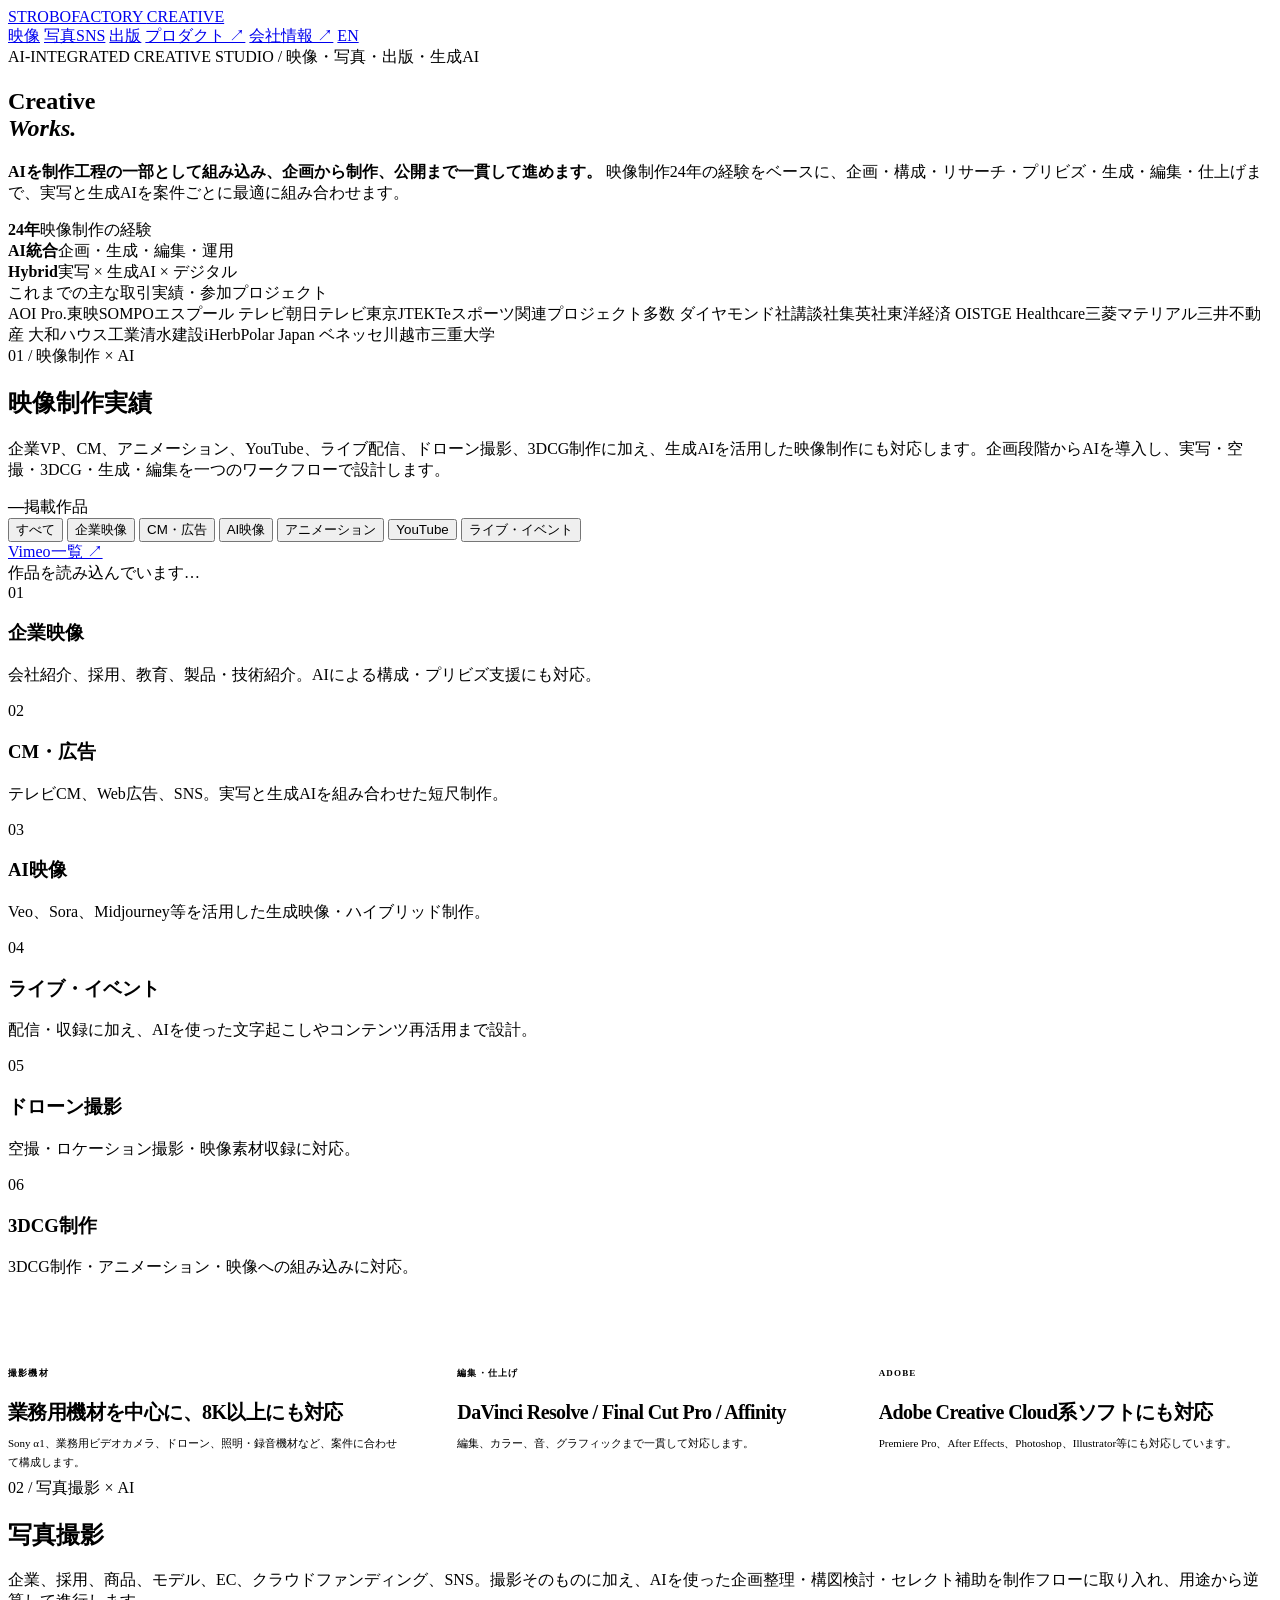
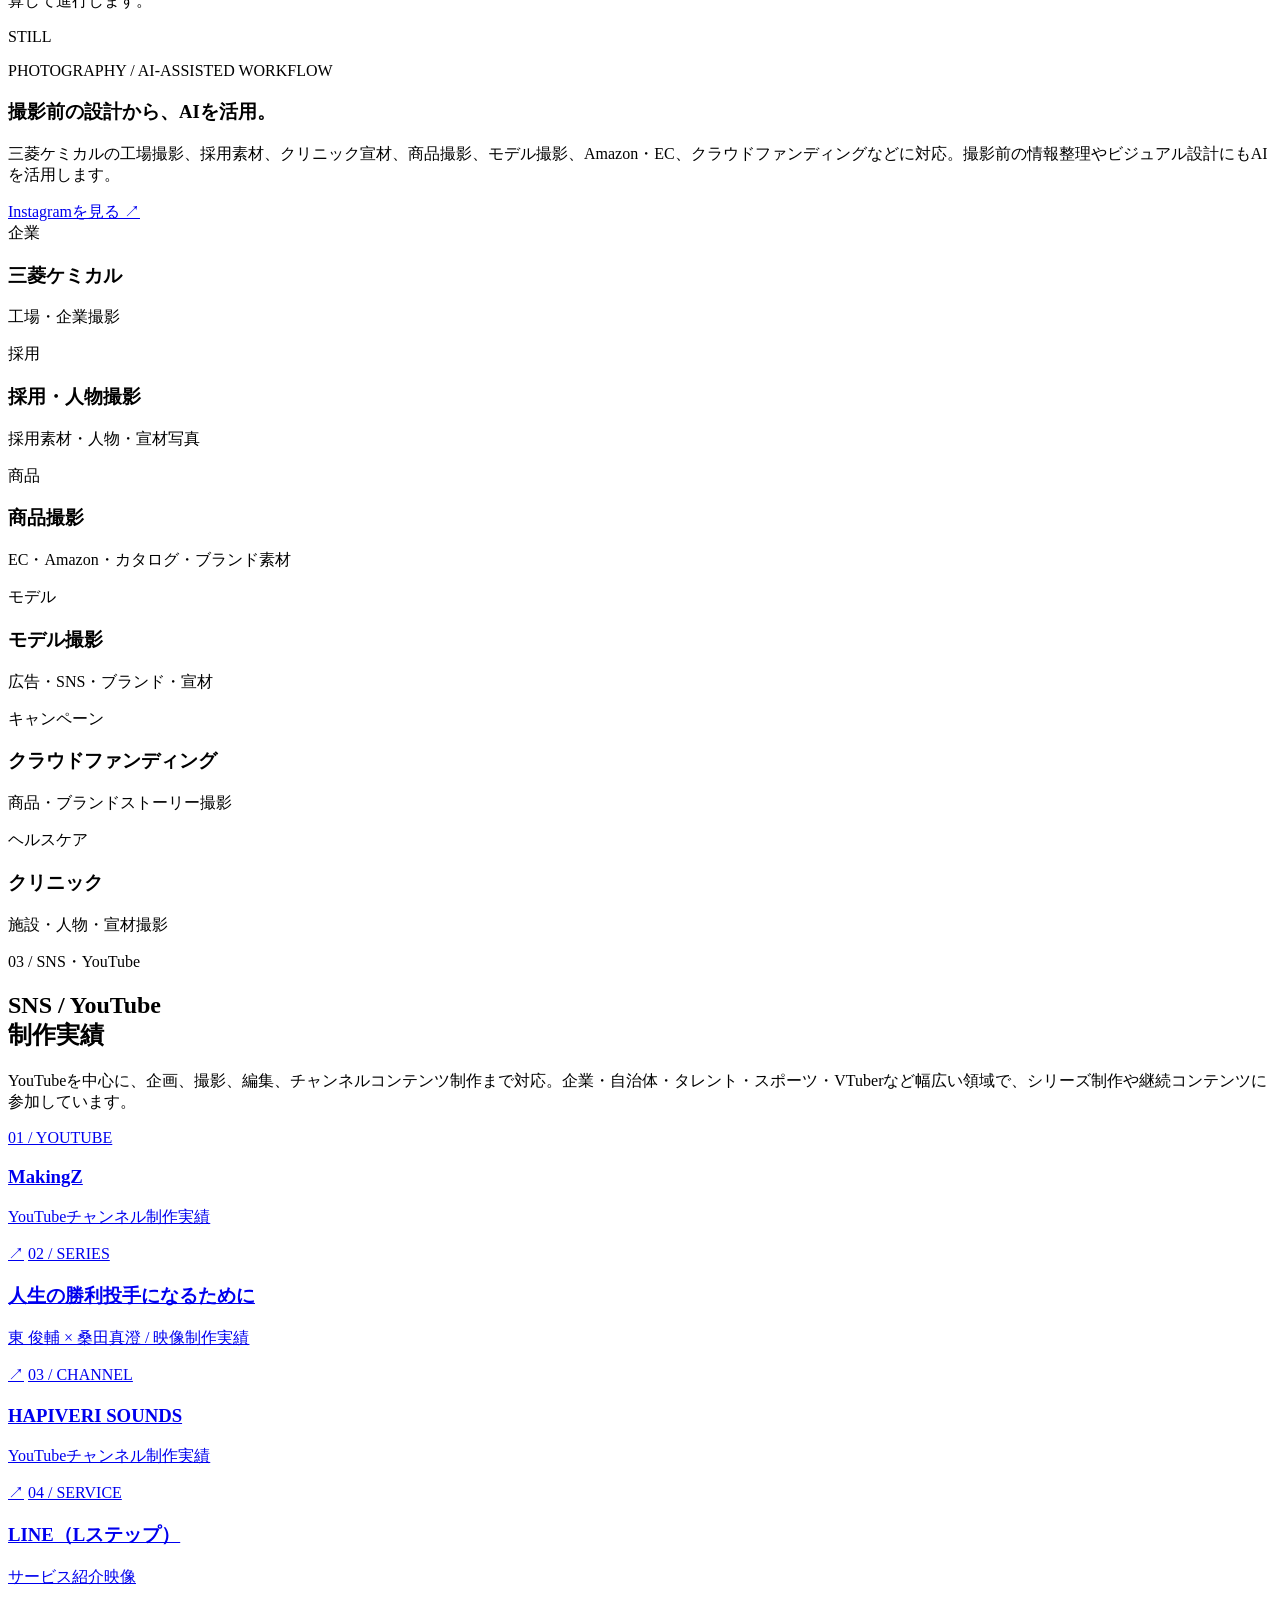
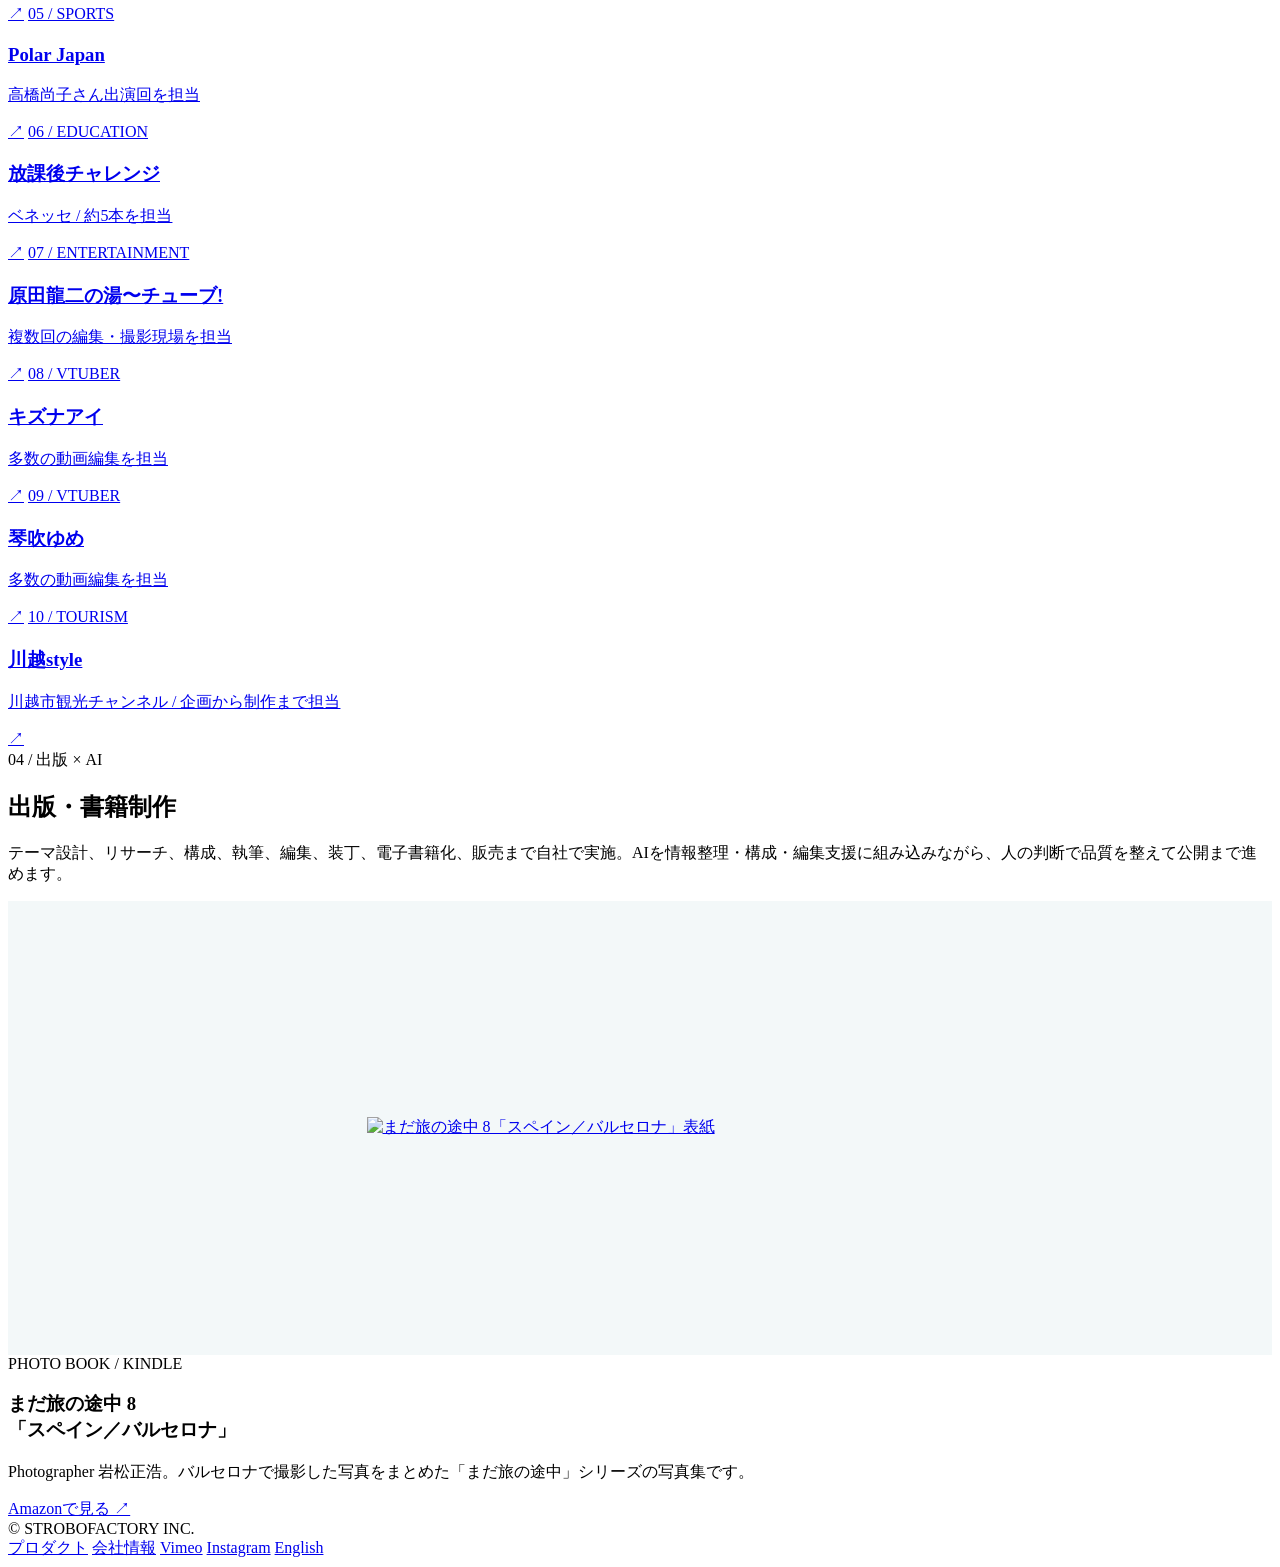
==== creative/index.html @ 676429fb "Add SNS and YouTube portfolio section" ====
<!doctype html>
<html lang="ja">
<head>
  <meta charset="utf-8">
  <meta name="viewport" content="width=device-width,initial-scale=1">
  <title>STROBOFACTORY CREATIVE｜AIを組み込んだ映像・写真・出版制作</title>
  <meta name="description" content="STROBOFACTORYの制作実績。映像制作24年の経験に生成AIを組み込み、企業映像、CM、写真、出版を企画から制作・公開まで一貫して対応します。">
  <meta property="og:title" content="STROBOFACTORY CREATIVE｜AI統合型クリエイティブ制作">
  <meta property="og:description" content="映像・写真・出版・生成AI。AIを制作工程そのものに組み込み、企画から制作、公開まで一貫して行うSTROBOFACTORYのクリエイティブ実績。">
  <meta property="og:type" content="website">
  <meta name="theme-color" content="#ffffff">
  <link rel="stylesheet" href="/styles.css">
  <link rel="stylesheet" href="/film-grid.css">
  <style>
    .discipline-index--six{grid-template-columns:repeat(3,1fr)}
    .discipline-index--six article:nth-child(3n){border-right:0}
    .discipline-index--six article:nth-child(3n+1){padding-left:0}
    .discipline-index--six article:nth-child(n+4){border-top:1px solid var(--line)}
    .production-specs{display:grid;grid-template-columns:repeat(3,1fr);border-top:1px solid var(--ink);margin-top:58px}
    .production-specs article{padding:26px 28px 6px 0;border-right:1px solid var(--line)}
    .production-specs article+article{padding-left:28px}
    .production-specs article:last-child{border-right:0}
    .production-specs span{font-size:9px;letter-spacing:.13em;text-transform:uppercase;color:var(--accent-dark);font-weight:700}
    .production-specs strong{display:block;font-size:20px;line-height:1.25;letter-spacing:-.03em;margin:20px 0 9px}
    .production-specs p{font-size:11px;line-height:1.7;color:var(--muted);margin:0}
    @media(max-width:1080px){.discipline-index--six{grid-template-columns:repeat(2,1fr)}.discipline-index--six article:nth-child(3n){border-right:1px solid var(--line)}.discipline-index--six article:nth-child(even){border-right:0}.discipline-index--six article:nth-child(odd){padding-left:0}.production-specs{grid-template-columns:1fr}.production-specs article,.production-specs article+article{padding:24px 0 26px;border-right:0;border-bottom:1px solid var(--line)}}
    @media(max-width:760px){.discipline-index--six{grid-template-columns:1fr}.discipline-index--six article{border-right:0!important;padding-left:0!important}}
  </style>
</head>
<body>
  <div class="accent-line" aria-hidden="true"></div>

  <header class="topbar">
    <a class="brand" href="#top" aria-label="STROBOFACTORY Creative home">STROBOFACTORY <span>CREATIVE</span></a>
    <nav aria-label="メインナビゲーション">
      <a href="#film">映像</a>
      <a href="#photography">写真</a><a href="#social">SNS</a>
      <a href="#publishing">出版</a>
      <a href="https://products.strobofactory.net/" target="_blank" rel="noreferrer">プロダクト ↗</a>
      <a href="https://strobofactory.net/" target="_blank" rel="noreferrer">会社情報 ↗</a>
      <a href="/en.html" lang="en" aria-label="Switch to English">EN</a>
    </nav>
  </header>

  <main id="top">
    <section class="hero">
      <div class="hero-kicker">AI-INTEGRATED CREATIVE STUDIO / 映像・写真・出版・生成AI</div>
      <h1>Creative<br><em>Works.</em></h1>
      <div class="hero-lower">
        <p><strong>AIを制作工程の一部として組み込み、企画から制作、公開まで一貫して進めます。</strong> 映像制作24年の経験をベースに、企画・構成・リサーチ・プリビズ・生成・編集・仕上げまで、実写と生成AIを案件ごとに最適に組み合わせます。</p>
        <div class="hero-meta" aria-label="制作体制">
          <div><strong>24年</strong><span>映像制作の経験</span></div>
          <div><strong>AI統合</strong><span>企画・生成・編集・運用</span></div>
          <div><strong>Hybrid</strong><span>実写 × 生成AI × デジタル</span></div>
        </div>
      </div>
    </section>

    <section class="client-strip" aria-label="これまでの主な取引実績・参加プロジェクト">
      <div class="client-label">これまでの主な取引実績・参加プロジェクト</div>
      <div class="client-grid">
        <span>AOI Pro.</span><span>東映</span><span>SOMPO</span><span>エスプール</span>
        <span>テレビ朝日</span><span>テレビ東京</span><span>JTEKT</span><span>eスポーツ関連プロジェクト多数</span>
        <span>ダイヤモンド社</span><span>講談社</span><span>集英社</span><span>東洋経済</span>
        <span>OIST</span><span>GE Healthcare</span><span>三菱マテリアル</span><span>三井不動産</span>
        <span>大和ハウス工業</span><span>清水建設</span><span>iHerb</span><span>Polar Japan</span>
        <span>ベネッセ</span><span>川越市</span><span>三重大学</span>
      </div>
    </section>

    <section class="film section" id="film">
      <div class="section-head">
        <div>
          <div class="kicker">01 / 映像制作 × AI</div>
          <h2>映像制作実績</h2>
        </div>
        <div class="section-side">
          <p class="section-intro">企業VP、CM、アニメーション、YouTube、ライブ配信、ドローン撮影、3DCG制作に加え、生成AIを活用した映像制作にも対応します。企画段階からAIを導入し、実写・空撮・3DCG・生成・編集を一つのワークフローで設計します。</p>
          <div class="section-stat"><strong id="filmCount">—</strong><span>掲載作品</span></div>
        </div>
      </div>

      <div class="film-toolbar">
        <div class="filters" id="filmFilters" aria-label="映像カテゴリ">
          <button class="active" type="button" data-filter="All">すべて</button>
          <button type="button" data-filter="Corporate">企業映像</button>
          <button type="button" data-filter="Commercial">CM・広告</button>
          <button type="button" data-filter="AI Video">AI映像</button>
          <button type="button" data-filter="Animation">アニメーション</button>
          <button type="button" data-filter="YouTube">YouTube</button>
          <button type="button" data-filter="Live / Event">ライブ・イベント</button>
        </div>
        <a class="text-link" href="https://vimeo.com/user13400521" target="_blank" rel="noreferrer">Vimeo一覧 ↗</a>
      </div>

      <div class="film-status" id="filmStatus" role="status">作品を読み込んでいます…</div>
      <div class="film-grid" id="filmGrid" aria-live="polite"></div>

      <div class="discipline-index discipline-index--six">
        <article><span>01</span><h3>企業映像</h3><p>会社紹介、採用、教育、製品・技術紹介。AIによる構成・プリビズ支援にも対応。</p></article>
        <article><span>02</span><h3>CM・広告</h3><p>テレビCM、Web広告、SNS。実写と生成AIを組み合わせた短尺制作。</p></article>
        <article><span>03</span><h3>AI映像</h3><p>Veo、Sora、Midjourney等を活用した生成映像・ハイブリッド制作。</p></article>
        <article><span>04</span><h3>ライブ・イベント</h3><p>配信・収録に加え、AIを使った文字起こしやコンテンツ再活用まで設計。</p></article>
        <article><span>05</span><h3>ドローン撮影</h3><p>空撮・ロケーション撮影・映像素材収録に対応。</p></article>
        <article><span>06</span><h3>3DCG制作</h3><p>3DCG制作・アニメーション・映像への組み込みに対応。</p></article>
      </div>

      <div class="production-specs" aria-label="制作環境">
        <article><span>撮影機材</span><strong>業務用機材を中心に、8K以上にも対応</strong><p>Sony α1、業務用ビデオカメラ、ドローン、照明・録音機材など、案件に合わせて構成します。</p></article>
        <article><span>編集・仕上げ</span><strong>DaVinci Resolve / Final Cut Pro / Affinity</strong><p>編集、カラー、音、グラフィックまで一貫して対応します。</p></article>
        <article><span>Adobe</span><strong>Adobe Creative Cloud系ソフトにも対応</strong><p>Premiere Pro、After Effects、Photoshop、Illustrator等にも対応しています。</p></article>
      </div>
    </section>

    <section class="photography section" id="photography">
      <div class="section-head">
        <div>
          <div class="kicker">02 / 写真撮影 × AI</div>
          <h2>写真撮影</h2>
        </div>
        <p class="section-intro">企業、採用、商品、モデル、EC、クラウドファンディング、SNS。撮影そのものに加え、AIを使った企画整理・構図検討・セレクト補助を制作フローに取り入れ、用途から逆算して進行します。</p>
      </div>

      <div class="photo-feature">
        <div class="photo-word">STILL</div>
        <div class="photo-copy">
          <p class="overline">PHOTOGRAPHY / AI-ASSISTED WORKFLOW</p>
          <h3>撮影前の設計から、AIを活用。</h3>
          <p>三菱ケミカルの工場撮影、採用素材、クリニック宣材、商品撮影、モデル撮影、Amazon・EC、クラウドファンディングなどに対応。撮影前の情報整理やビジュアル設計にもAIを活用します。</p>
          <a class="text-link" href="https://www.instagram.com/strobofactory/" target="_blank" rel="noreferrer">Instagramを見る ↗</a>
        </div>
      </div>

      <div class="editorial-list">
        <article><span>企業</span><h3>三菱ケミカル</h3><p>工場・企業撮影</p></article>
        <article><span>採用</span><h3>採用・人物撮影</h3><p>採用素材・人物・宣材写真</p></article>
        <article><span>商品</span><h3>商品撮影</h3><p>EC・Amazon・カタログ・ブランド素材</p></article>
        <article><span>モデル</span><h3>モデル撮影</h3><p>広告・SNS・ブランド・宣材</p></article>
        <article><span>キャンペーン</span><h3>クラウドファンディング</h3><p>商品・ブランドストーリー撮影</p></article>
        <article><span>ヘルスケア</span><h3>クリニック</h3><p>施設・人物・宣材撮影</p></article>
      </div>
    </section>

    
    <section class="social section" id="social" style="scroll-margin-top:118px;">
      <div class="section-head">
        <div><div class="kicker">03 / SNS・YouTube</div><h2>SNS / YouTube<br>制作実績</h2></div>
        <p class="section-intro">YouTubeを中心に、企画、撮影、編集、チャンネルコンテンツ制作まで対応。企業・自治体・タレント・スポーツ・VTuberなど幅広い領域で、シリーズ制作や継続コンテンツに参加しています。</p>
      </div>
      <div class="social-grid">
        <a class="social-card" href="https://www.youtube.com/playlist?list=PLG5UDSnEeEWMiMHHgMeMnUEBBdp2dXMPO" target="_blank" rel="noreferrer"><span class="social-index">01 / YOUTUBE</span><div><h3>MakingZ</h3><p>YouTubeチャンネル制作実績</p></div><span class="social-arrow">↗</span></a>
        <a class="social-card" href="https://youtu.be/lEqJFACK1tw" target="_blank" rel="noreferrer"><span class="social-index">02 / SERIES</span><div><h3>人生の勝利投手になるために</h3><p>東 俊輔 × 桑田真澄 / 映像制作実績</p></div><span class="social-arrow">↗</span></a>
        <a class="social-card" href="https://www.youtube.com/@HAPIVERISOUNDS" target="_blank" rel="noreferrer"><span class="social-index">03 / CHANNEL</span><div><h3>HAPIVERI SOUNDS</h3><p>YouTubeチャンネル制作実績</p></div><span class="social-arrow">↗</span></a>
        <a class="social-card" href="https://youtu.be/24RpF8xk748" target="_blank" rel="noreferrer"><span class="social-index">04 / SERVICE</span><div><h3>LINE（Lステップ）</h3><p>サービス紹介映像</p></div><span class="social-arrow">↗</span></a>
        <a class="social-card" href="https://www.youtube.com/channel/UCfBdf6ZwqlcD5x47xGn9UYg" target="_blank" rel="noreferrer"><span class="social-index">05 / SPORTS</span><div><h3>Polar Japan</h3><p>高橋尚子さん出演回を担当</p></div><span class="social-arrow">↗</span></a>
        <a class="social-card" href="https://www.youtube.com/channel/UC6A_9m4giRTQsJNZPCufjTg/featured" target="_blank" rel="noreferrer"><span class="social-index">06 / EDUCATION</span><div><h3>放課後チャレンジ</h3><p>ベネッセ / 約5本を担当</p></div><span class="social-arrow">↗</span></a>
        <a class="social-card" href="https://www.youtube.com/channel/UCIg4JZi3ZSVcqjVMFcOHiOw" target="_blank" rel="noreferrer"><span class="social-index">07 / ENTERTAINMENT</span><div><h3>原田龍二の湯〜チューブ!</h3><p>複数回の編集・撮影現場を担当</p></div><span class="social-arrow">↗</span></a>
        <a class="social-card" href="https://www.youtube.com/channel/UC4YaOt1yT-ZeyB0OmxHgolA" target="_blank" rel="noreferrer"><span class="social-index">08 / VTUBER</span><div><h3>キズナアイ</h3><p>多数の動画編集を担当</p></div><span class="social-arrow">↗</span></a>
        <a class="social-card" href="https://www.youtube.com/channel/UCezfmwKc2B8dtVIAgRHXrKQ" target="_blank" rel="noreferrer"><span class="social-index">09 / VTUBER</span><div><h3>琴吹ゆめ</h3><p>多数の動画編集を担当</p></div><span class="social-arrow">↗</span></a>
        <a class="social-card" href="https://www.youtube.com/playlist?list=PLG5UDSnEeEWNNFRDhn320rm7IgqWH9N0H" target="_blank" rel="noreferrer"><span class="social-index">10 / TOURISM</span><div><h3>川越style</h3><p>川越市観光チャンネル / 企画から制作まで担当</p></div><span class="social-arrow">↗</span></a>
      </div>
    </section>
<section class="publishing section" id="publishing" style="scroll-margin-top:118px;">
      <div class="section-head">
        <div>
          <div class="kicker">04 / 出版 × AI</div>
          <h2>出版・書籍制作</h2>
        </div>
        <p class="section-intro">テーマ設計、リサーチ、構成、執筆、編集、装丁、電子書籍化、販売まで自社で実施。AIを情報整理・構成・編集支援に組み込みながら、人の判断で品質を整えて公開まで進めます。</p>
      </div>

      <div class="publishing-panel">
        <a href="https://www.amazon.co.jp/stores/%E5%B2%A9%E6%9D%BE-%E6%AD%A3%E6%B5%A9/author/B07WFF6CRP" target="_blank" rel="noreferrer" aria-label="まだ旅の途中 8 スペイン バルセロナをAmazonで見る" style="display:flex;align-items:center;justify-content:center;background:#f3f8f9;overflow:hidden;min-height:390px;padding:32px;">
          <img src="/assets/books/mada-tabi-08-barcelona-full.png" alt="まだ旅の途中 8「スペイン／バルセロナ」表紙" loading="lazy" style="display:block;max-width:547px;width:100%;height:auto;object-fit:contain;image-rendering:auto;">
        </a>
        <div class="publishing-copy">
          <span>PHOTO BOOK / KINDLE</span>
          <h3>まだ旅の途中 8<br>「スペイン／バルセロナ」</h3>
          <p>Photographer 岩松正浩。バルセロナで撮影した写真をまとめた「まだ旅の途中」シリーズの写真集です。</p>
          <a class="text-link" href="https://www.amazon.co.jp/stores/%E5%B2%A9%E6%9D%BE-%E6%AD%A3%E6%B5%A9/author/B07WFF6CRP" target="_blank" rel="noreferrer">Amazonで見る ↗</a>
        </div>
      </div>
    </section>
  </main>

  <footer>
    <div>© STROBOFACTORY INC.</div>
    <div class="footer-links">
      <a href="https://products.strobofactory.net/" target="_blank" rel="noreferrer">プロダクト</a>
      <a href="https://strobofactory.net/" target="_blank" rel="noreferrer">会社情報</a>
      <a href="https://vimeo.com/user13400521" target="_blank" rel="noreferrer">Vimeo</a>
      <a href="https://www.instagram.com/strobofactory/" target="_blank" rel="noreferrer">Instagram</a>
      <a href="/en.html" lang="en">English</a>
    </div>
  </footer>

  <script src="/script.js" defer></script>
</body>
</html>
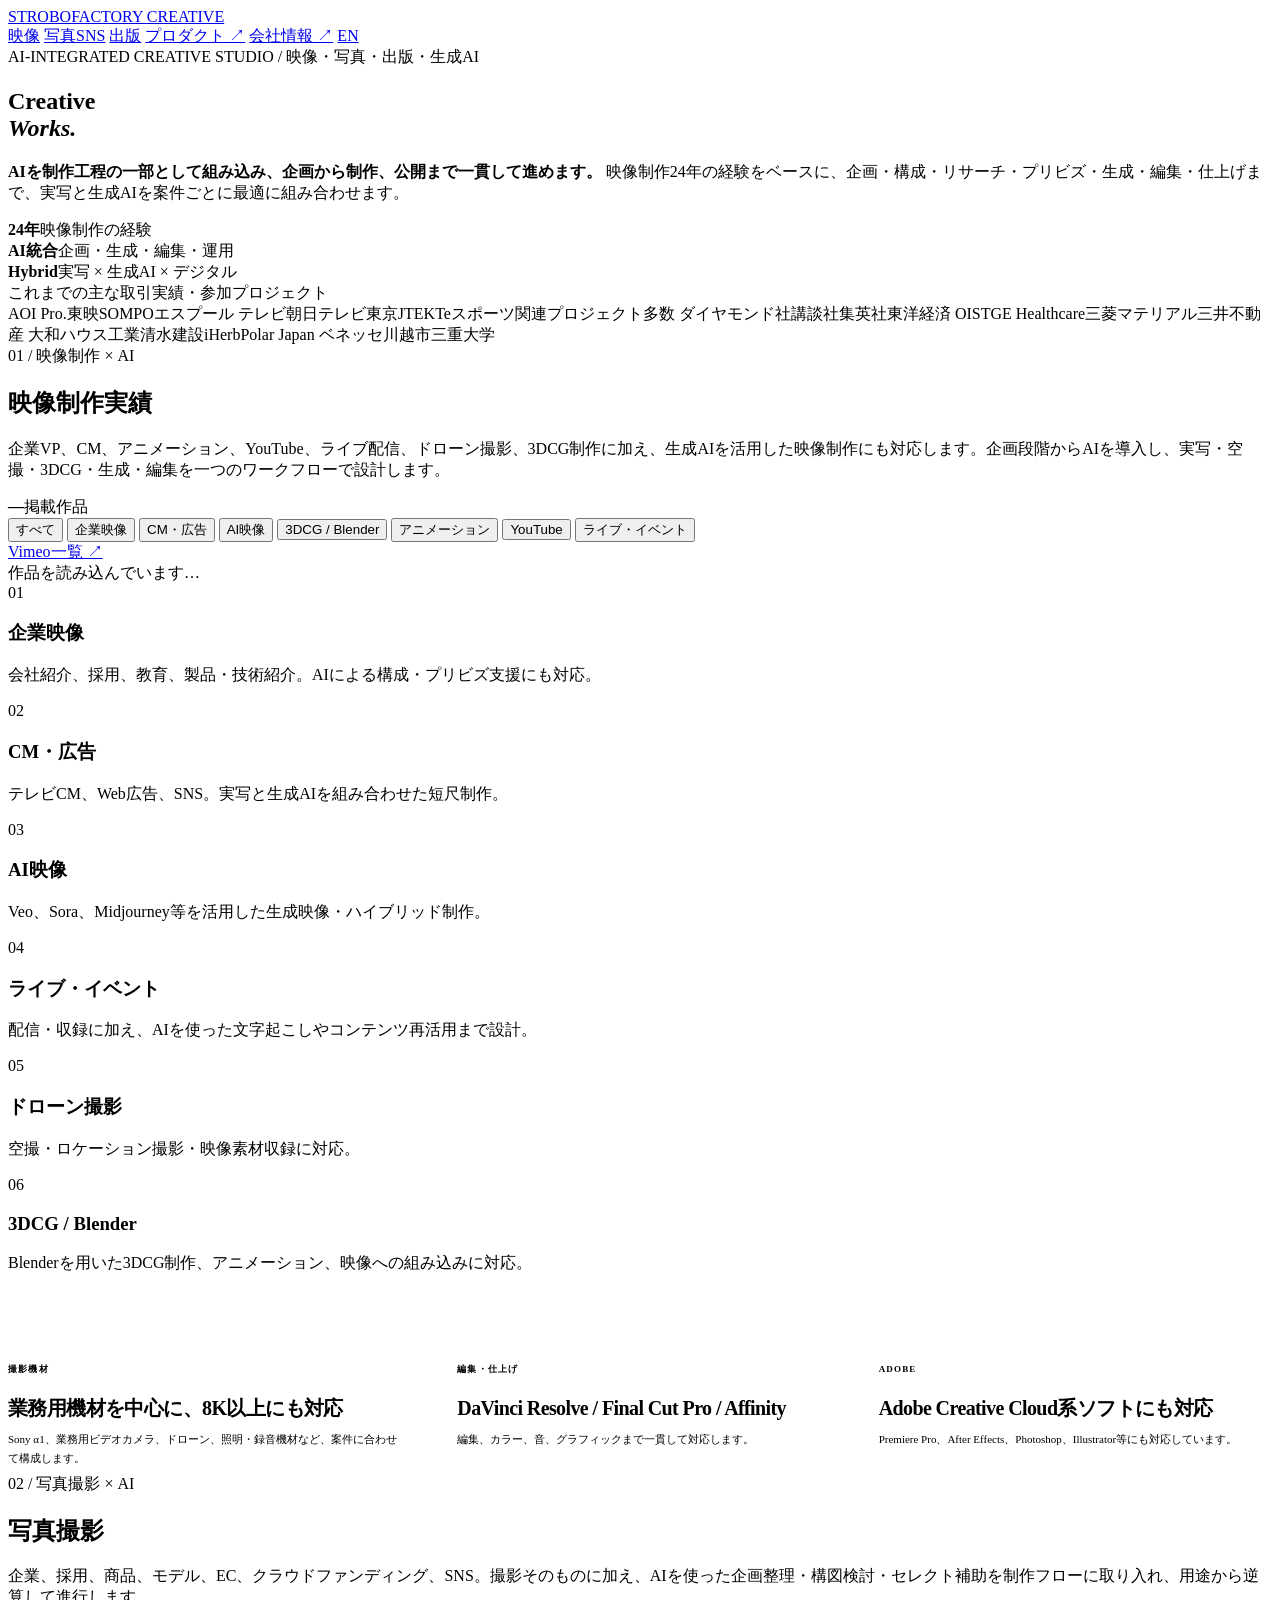
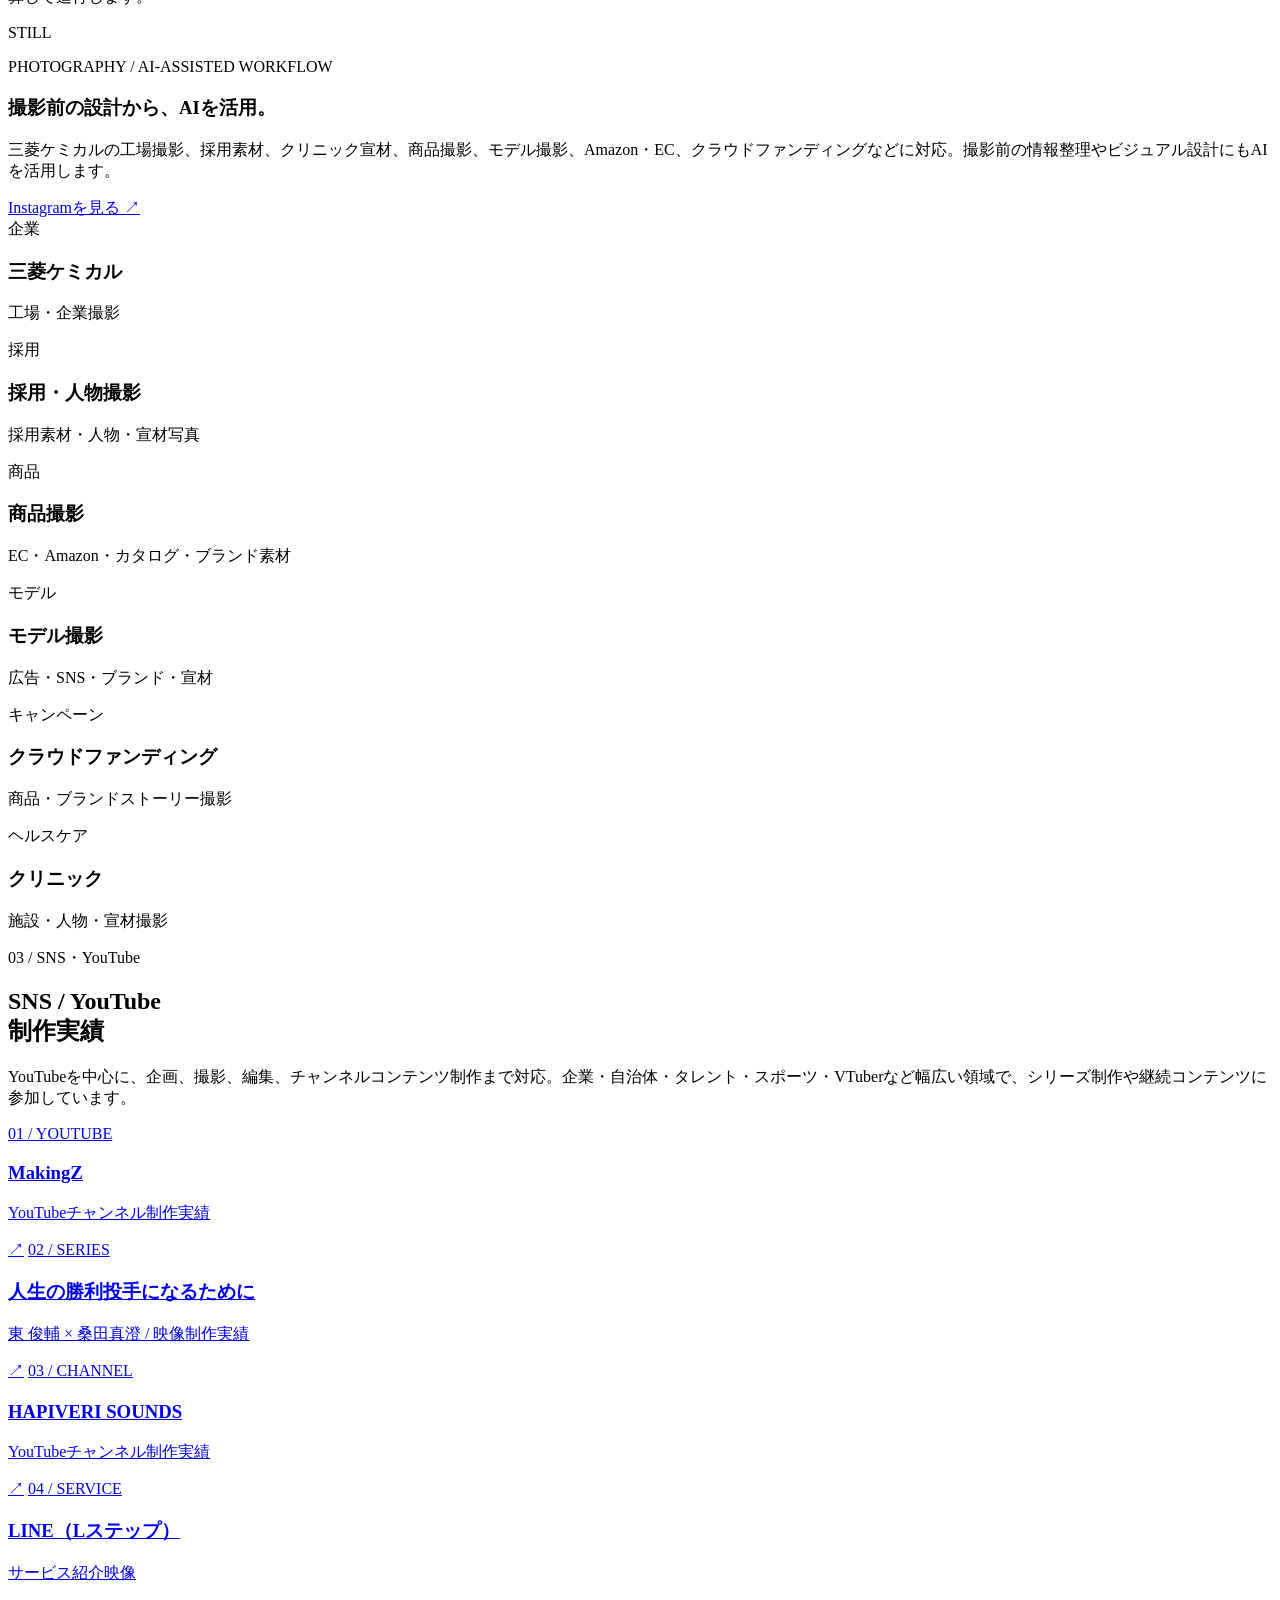
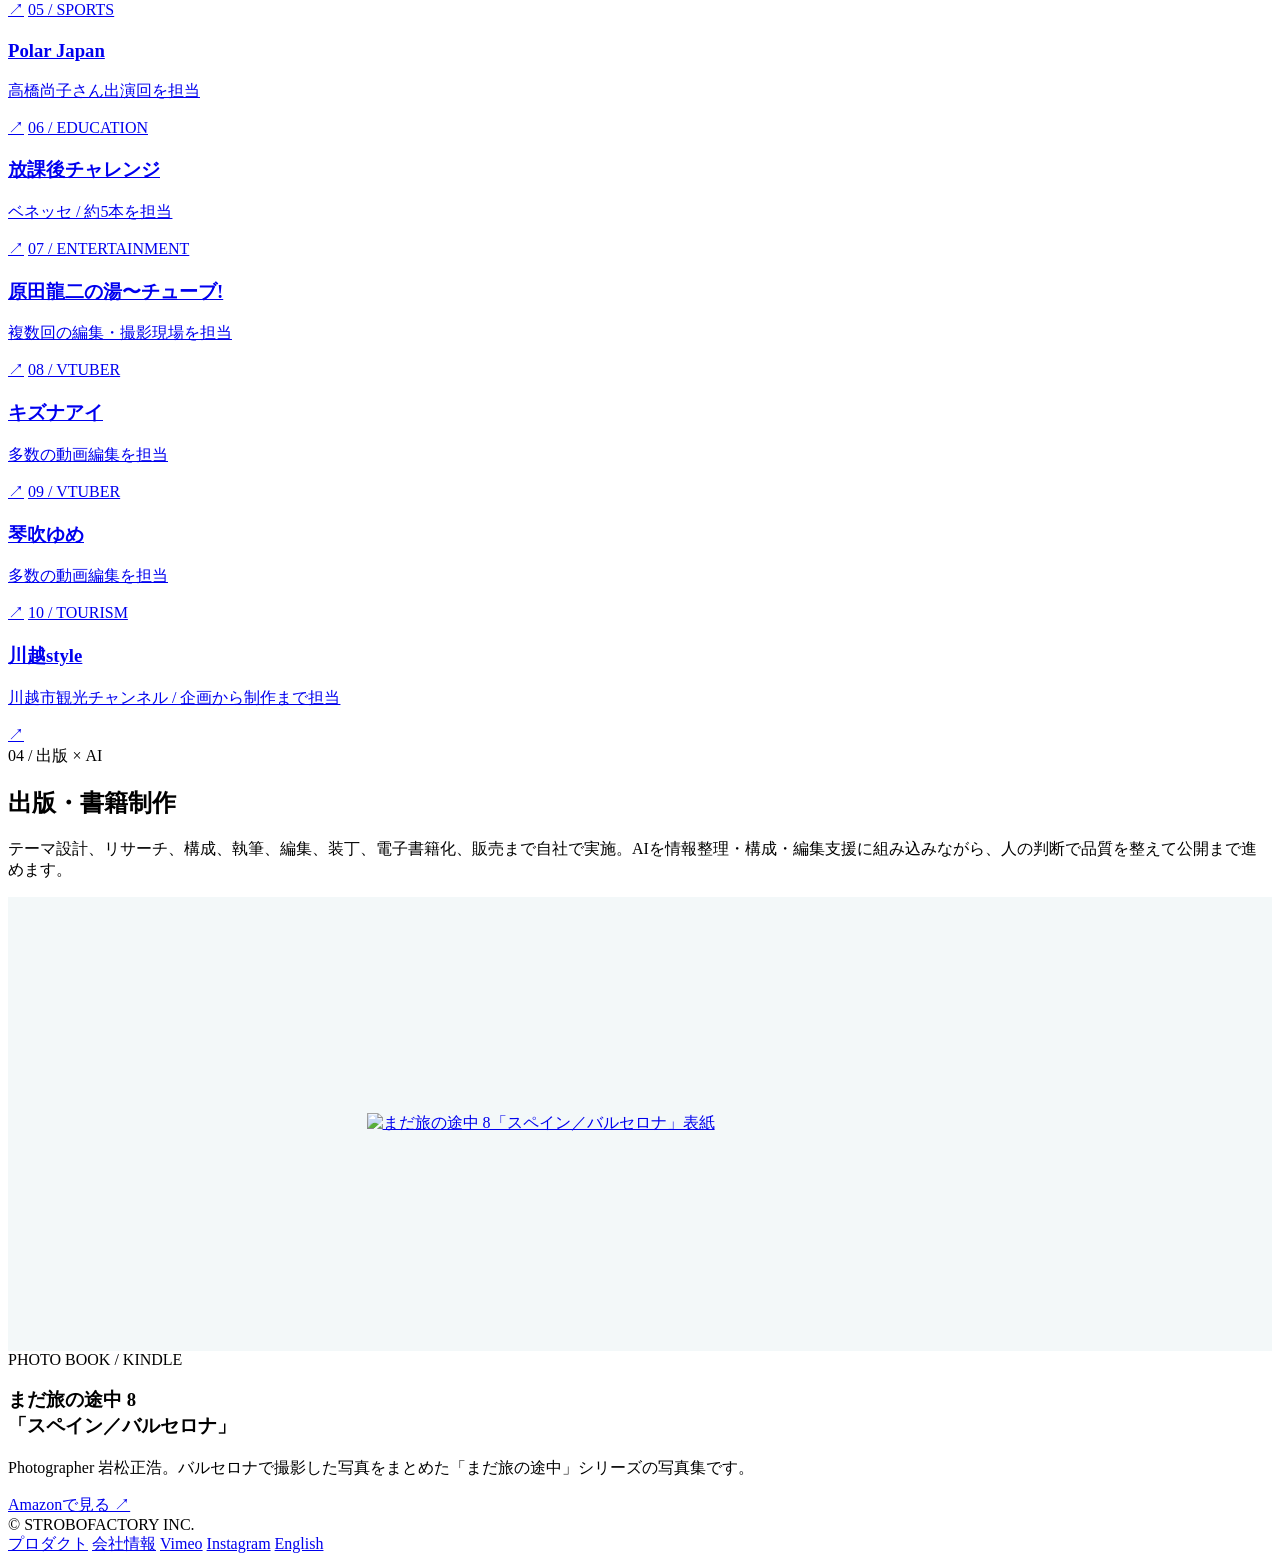
==== commit 63c74d5c: "Add Blender 3DCG portfolio filter" ====
--- a/creative/index.html
+++ b/creative/index.html
@@ -86,6 +86,7 @@
           <button type="button" data-filter="Corporate">企業映像</button>
           <button type="button" data-filter="Commercial">CM・広告</button>
           <button type="button" data-filter="AI Video">AI映像</button>
+          <button type="button" data-filter="3DCG">3DCG / Blender</button>
           <button type="button" data-filter="Animation">アニメーション</button>
           <button type="button" data-filter="YouTube">YouTube</button>
           <button type="button" data-filter="Live / Event">ライブ・イベント</button>
@@ -102,7 +103,7 @@
         <article><span>03</span><h3>AI映像</h3><p>Veo、Sora、Midjourney等を活用した生成映像・ハイブリッド制作。</p></article>
         <article><span>04</span><h3>ライブ・イベント</h3><p>配信・収録に加え、AIを使った文字起こしやコンテンツ再活用まで設計。</p></article>
         <article><span>05</span><h3>ドローン撮影</h3><p>空撮・ロケーション撮影・映像素材収録に対応。</p></article>
-        <article><span>06</span><h3>3DCG制作</h3><p>3DCG制作・アニメーション・映像への組み込みに対応。</p></article>
+        <article><span>06</span><h3>3DCG / Blender</h3><p>Blenderを用いた3DCG制作、アニメーション、映像への組み込みに対応。</p></article>
       </div>
 
       <div class="production-specs" aria-label="制作環境">
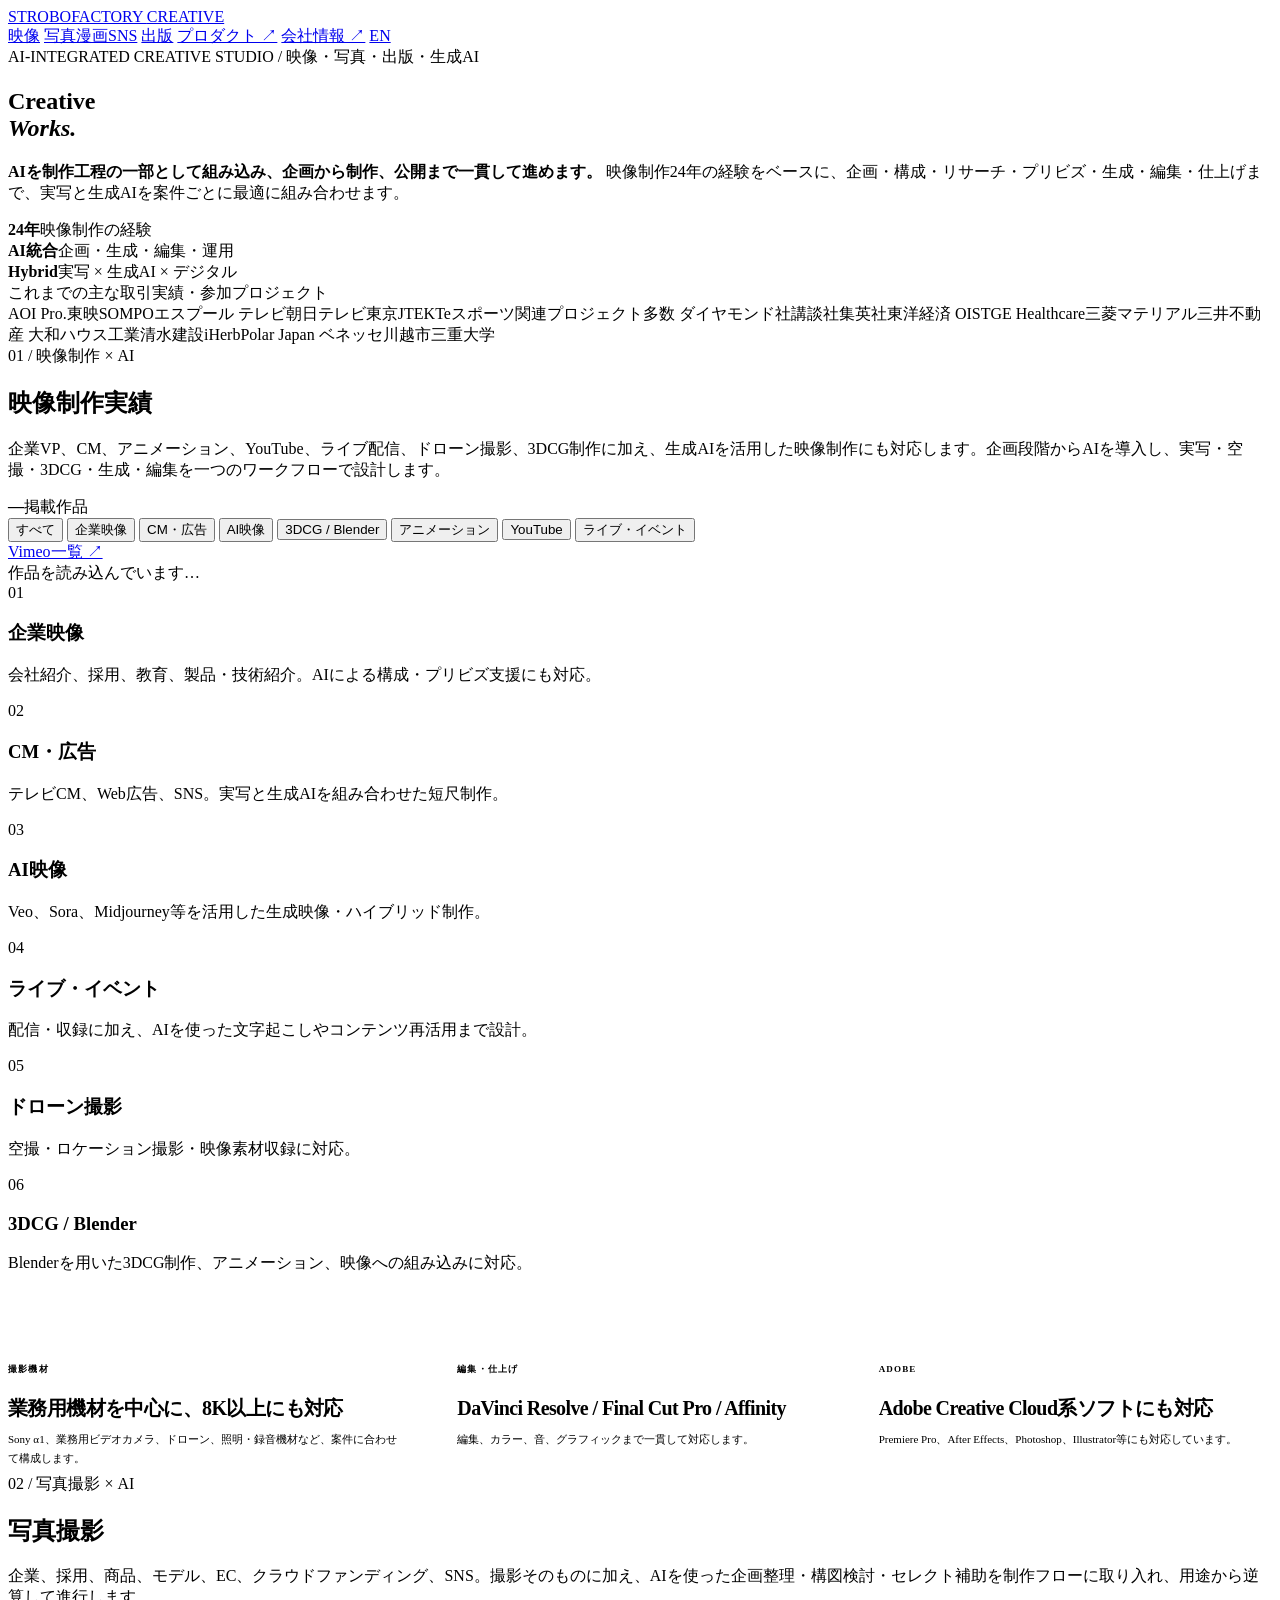
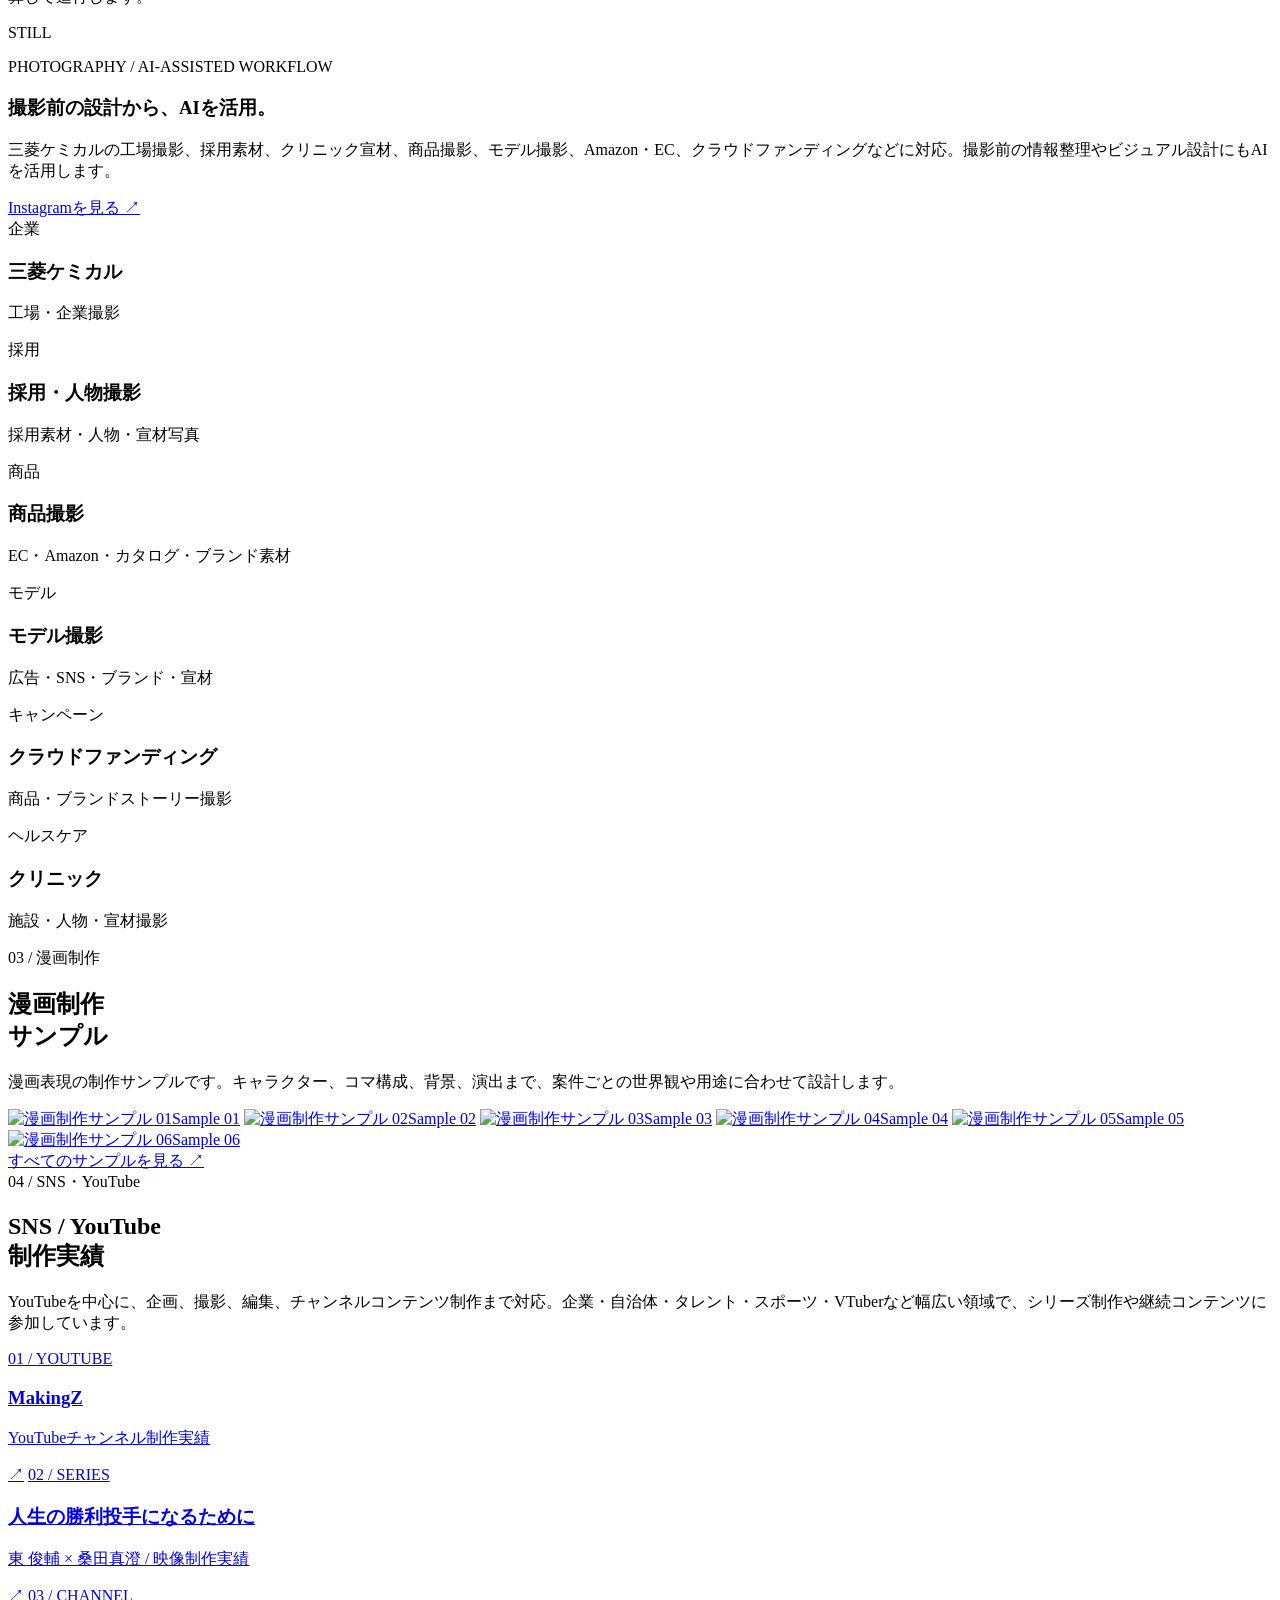
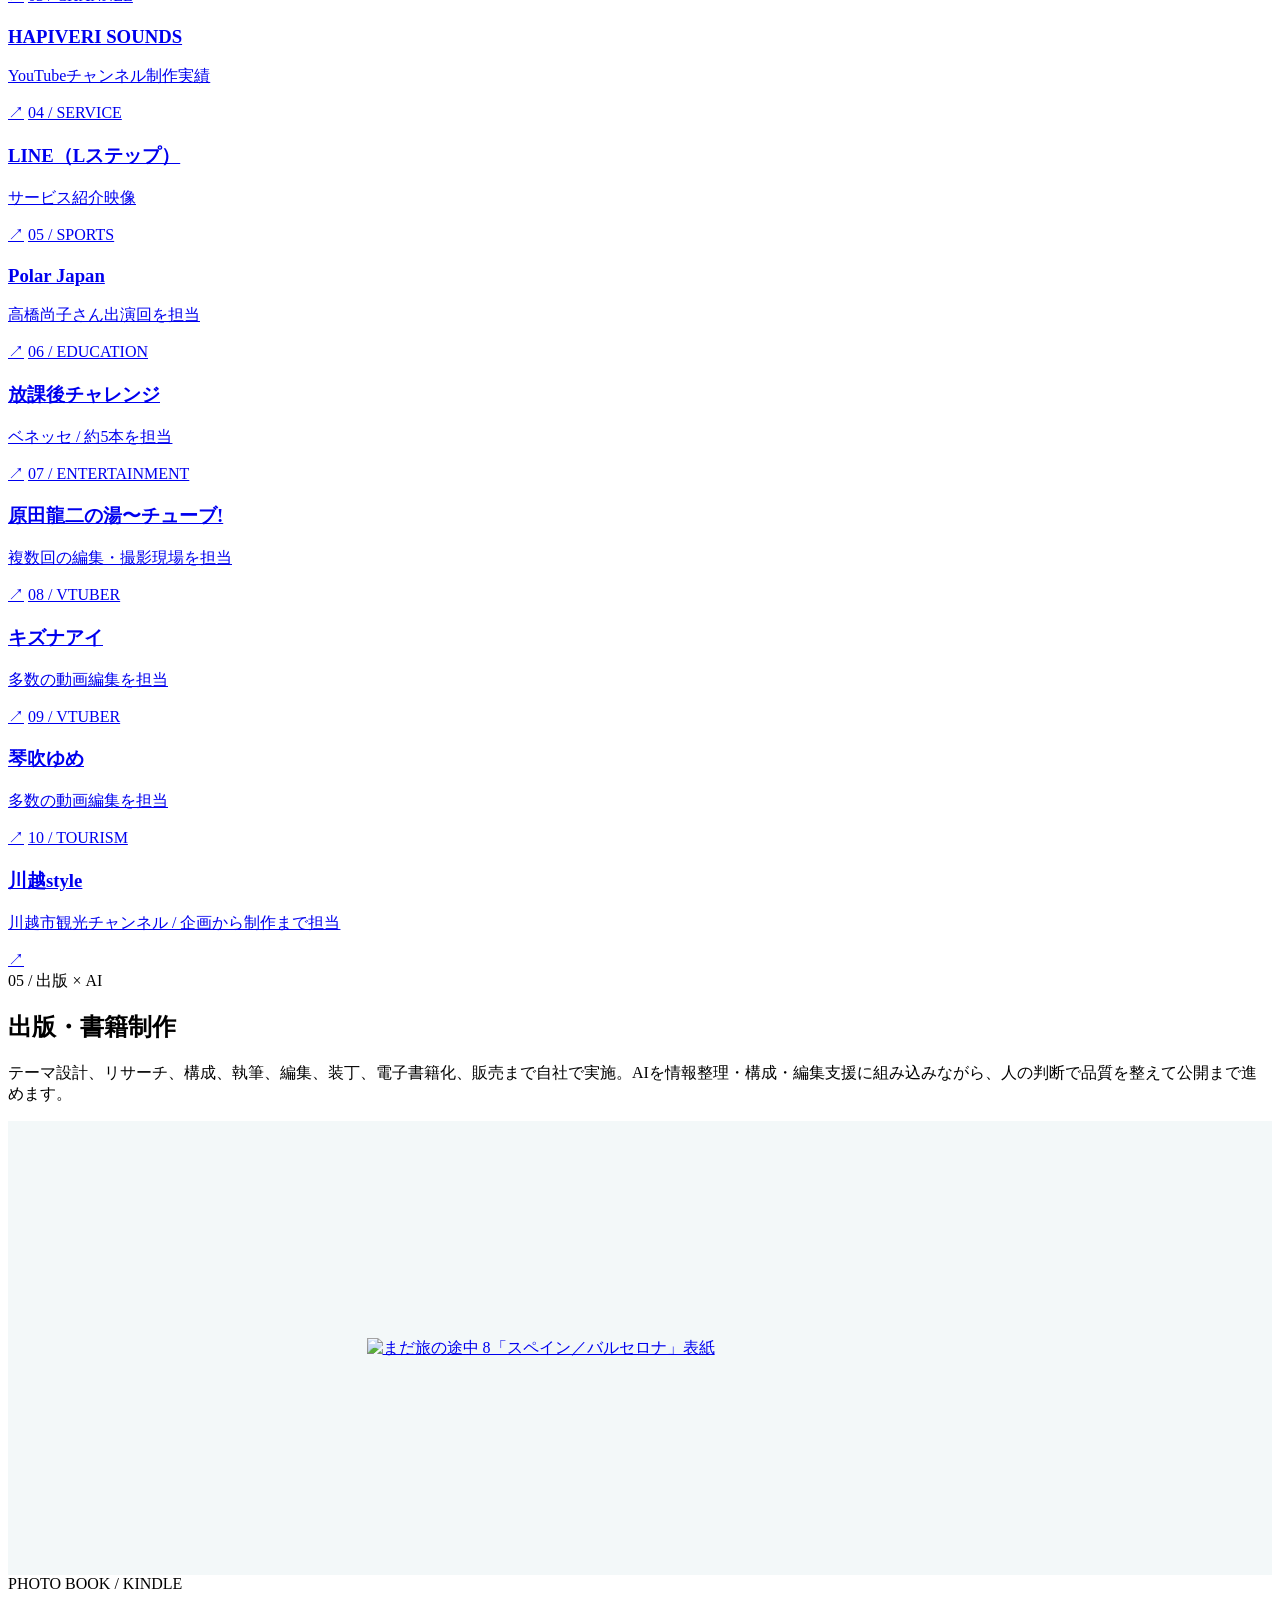
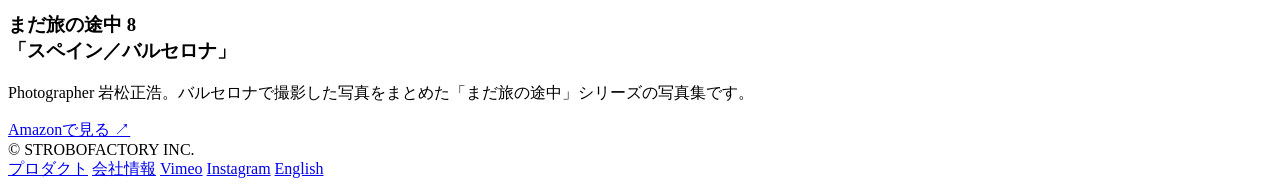
==== commit e419eb54: "Add manga production samples" ====
--- a/creative/index.html
+++ b/creative/index.html
@@ -34,7 +34,7 @@
     <a class="brand" href="#top" aria-label="STROBOFACTORY Creative home">STROBOFACTORY <span>CREATIVE</span></a>
     <nav aria-label="メインナビゲーション">
       <a href="#film">映像</a>
-      <a href="#photography">写真</a><a href="#social">SNS</a>
+      <a href="#photography">写真</a><a href="#manga">漫画</a><a href="#social">SNS</a>
       <a href="#publishing">出版</a>
       <a href="https://products.strobofactory.net/" target="_blank" rel="noreferrer">プロダクト ↗</a>
       <a href="https://strobofactory.net/" target="_blank" rel="noreferrer">会社情報 ↗</a>
@@ -143,9 +143,24 @@
     </section>
 
     
-    <section class="social section" id="social" style="scroll-margin-top:118px;">
-      <div class="section-head">
-        <div><div class="kicker">03 / SNS・YouTube</div><h2>SNS / YouTube<br>制作実績</h2></div>
+    <section class="manga section" id="manga" style="scroll-margin-top:118px;">
+      <div class="section-head">
+        <div><div class="kicker">03 / 漫画制作</div><h2>漫画制作<br>サンプル</h2></div>
+        <p class="section-intro">漫画表現の制作サンプルです。キャラクター、コマ構成、背景、演出まで、案件ごとの世界観や用途に合わせて設計します。</p>
+      </div>
+      <div class="manga-grid">
+        <a class="manga-card" href="https://drive.google.com/file/d/1mHVZepzYjdMKOBjum0evLo80_G1d5K8H/view?usp=drivesdk" target="_blank" rel="noreferrer"><img src="https://drive.google.com/thumbnail?id=1mHVZepzYjdMKOBjum0evLo80_G1d5K8H&sz=w1200" alt="漫画制作サンプル 01" loading="lazy"><span>Sample 01</span></a>
+        <a class="manga-card" href="https://drive.google.com/file/d/1OfNp9K4INOwhPxMVOExqbVUjWdU8yL1v/view?usp=drivesdk" target="_blank" rel="noreferrer"><img src="https://drive.google.com/thumbnail?id=1OfNp9K4INOwhPxMVOExqbVUjWdU8yL1v&sz=w1200" alt="漫画制作サンプル 02" loading="lazy"><span>Sample 02</span></a>
+        <a class="manga-card" href="https://drive.google.com/file/d/1JJWEW5aUtUJv19t5xBa9dXvertkt5W2e/view?usp=drivesdk" target="_blank" rel="noreferrer"><img src="https://drive.google.com/thumbnail?id=1JJWEW5aUtUJv19t5xBa9dXvertkt5W2e&sz=w1200" alt="漫画制作サンプル 03" loading="lazy"><span>Sample 03</span></a>
+        <a class="manga-card" href="https://drive.google.com/file/d/1bv5_2eQo-58QhzOeDvPz4xB404oHw1z7/view?usp=drivesdk" target="_blank" rel="noreferrer"><img src="https://drive.google.com/thumbnail?id=1bv5_2eQo-58QhzOeDvPz4xB404oHw1z7&sz=w1200" alt="漫画制作サンプル 04" loading="lazy"><span>Sample 04</span></a>
+        <a class="manga-card" href="https://drive.google.com/file/d/1Lx_xS2wVyQCb6sAoRFm-pPJ3sHCp7RqN/view?usp=drivesdk" target="_blank" rel="noreferrer"><img src="https://drive.google.com/thumbnail?id=1Lx_xS2wVyQCb6sAoRFm-pPJ3sHCp7RqN&sz=w1200" alt="漫画制作サンプル 05" loading="lazy"><span>Sample 05</span></a>
+        <a class="manga-card" href="https://drive.google.com/file/d/1cI_EyZJrd9ROC9C5RBpOK2U-OPIfgFnI/view?usp=drivesdk" target="_blank" rel="noreferrer"><img src="https://drive.google.com/thumbnail?id=1cI_EyZJrd9ROC9C5RBpOK2U-OPIfgFnI&sz=w1200" alt="漫画制作サンプル 06" loading="lazy"><span>Sample 06</span></a>
+      </div>
+      <div class="manga-actions"><a class="text-link" href="https://drive.google.com/drive/folders/1kkHXKC8Gn6OfGd8SDKBuScKzik_9e2N4?usp=sharing" target="_blank" rel="noreferrer">すべてのサンプルを見る ↗</a></div>
+    </section>
+<section class="social section" id="social" style="scroll-margin-top:118px;">
+      <div class="section-head">
+        <div><div class="kicker">04 / SNS・YouTube</div><h2>SNS / YouTube<br>制作実績</h2></div>
         <p class="section-intro">YouTubeを中心に、企画、撮影、編集、チャンネルコンテンツ制作まで対応。企業・自治体・タレント・スポーツ・VTuberなど幅広い領域で、シリーズ制作や継続コンテンツに参加しています。</p>
       </div>
       <div class="social-grid">
@@ -164,7 +179,7 @@
 <section class="publishing section" id="publishing" style="scroll-margin-top:118px;">
       <div class="section-head">
         <div>
-          <div class="kicker">04 / 出版 × AI</div>
+          <div class="kicker">05 / 出版 × AI</div>
           <h2>出版・書籍制作</h2>
         </div>
         <p class="section-intro">テーマ設計、リサーチ、構成、執筆、編集、装丁、電子書籍化、販売まで自社で実施。AIを情報整理・構成・編集支援に組み込みながら、人の判断で品質を整えて公開まで進めます。</p>
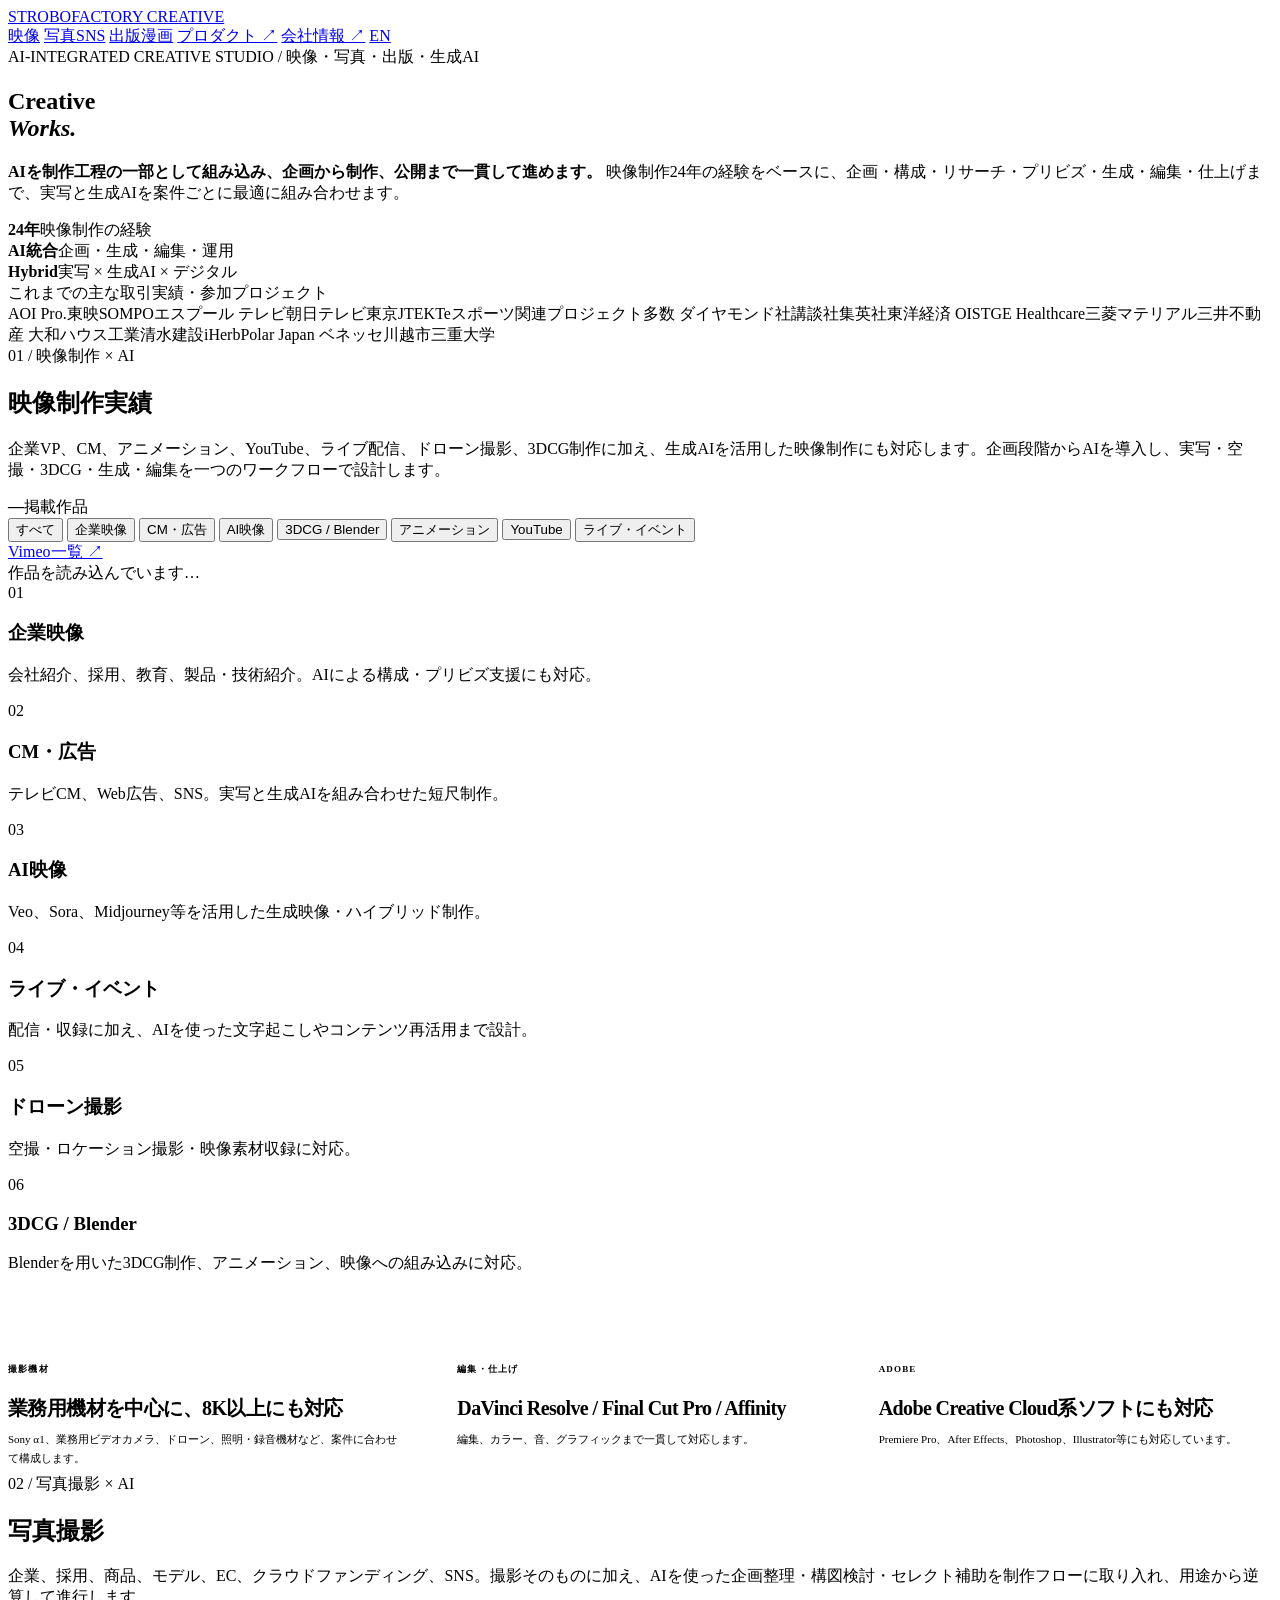
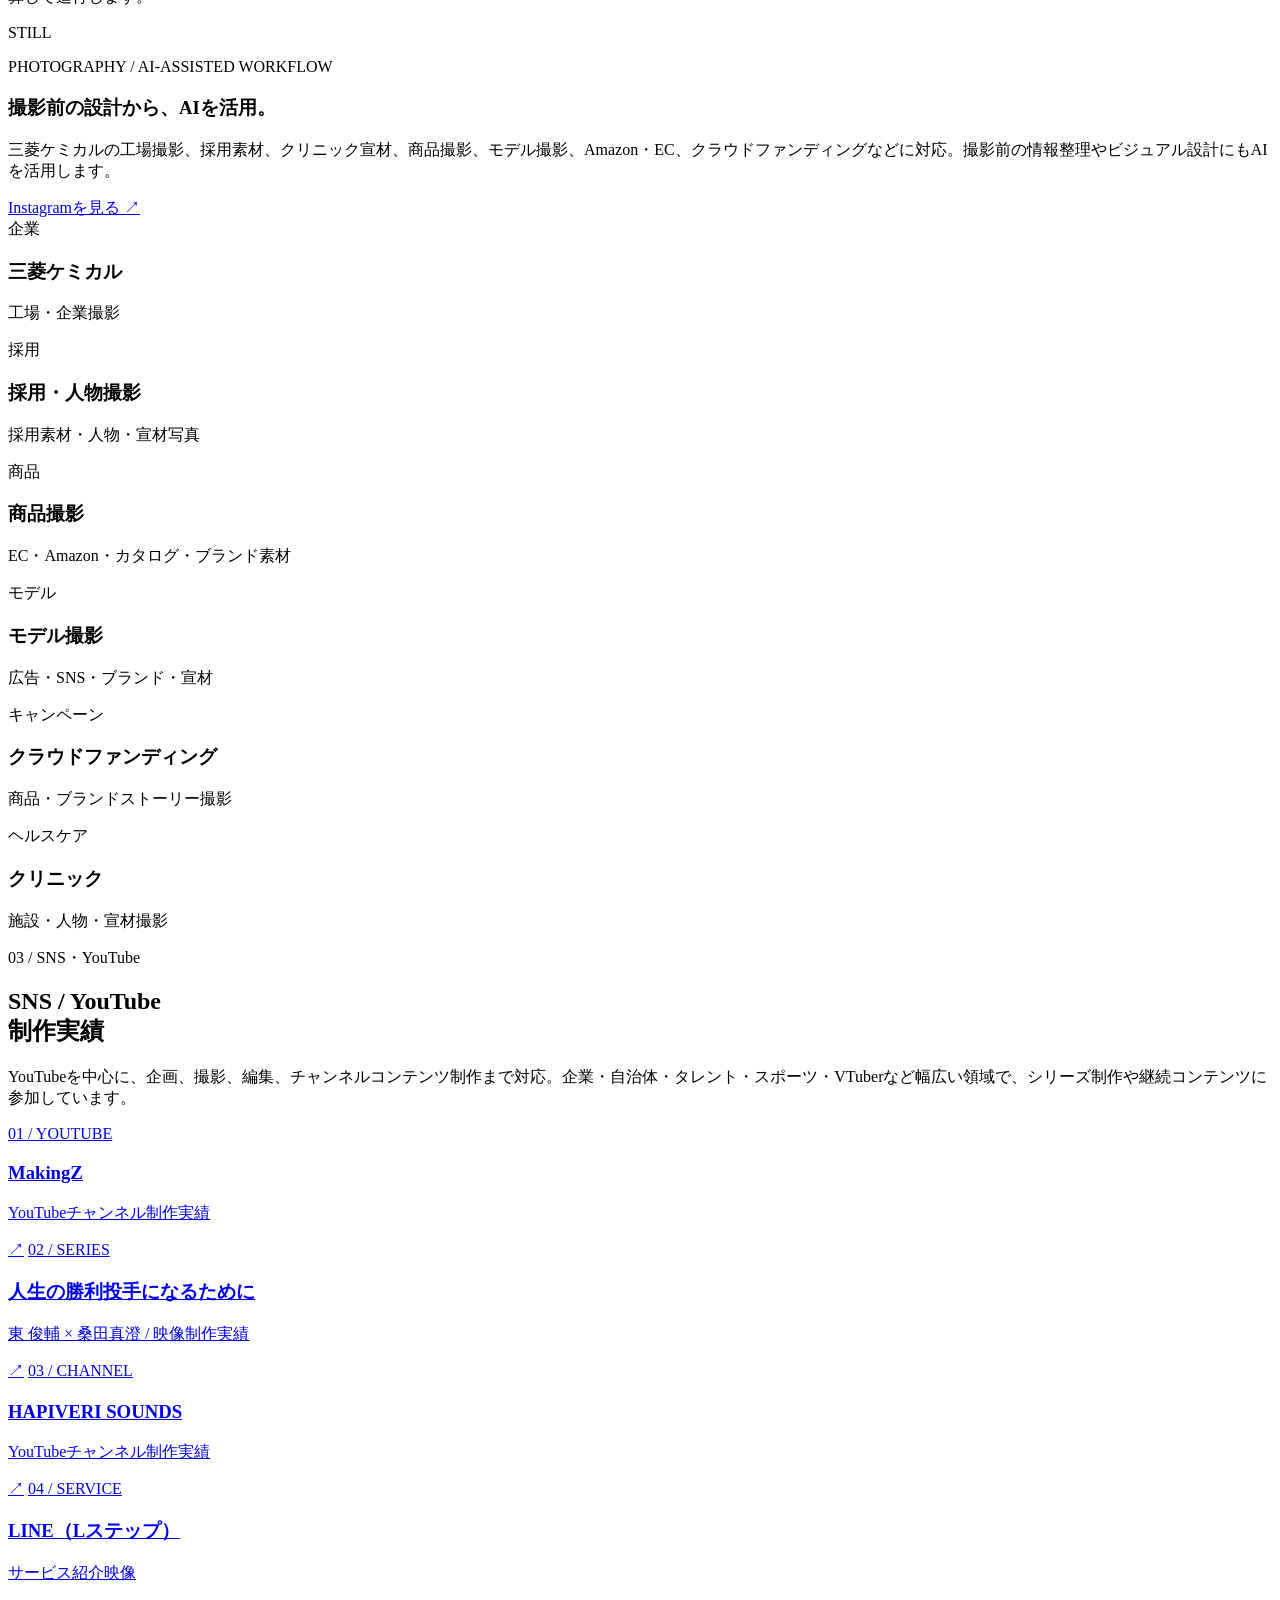
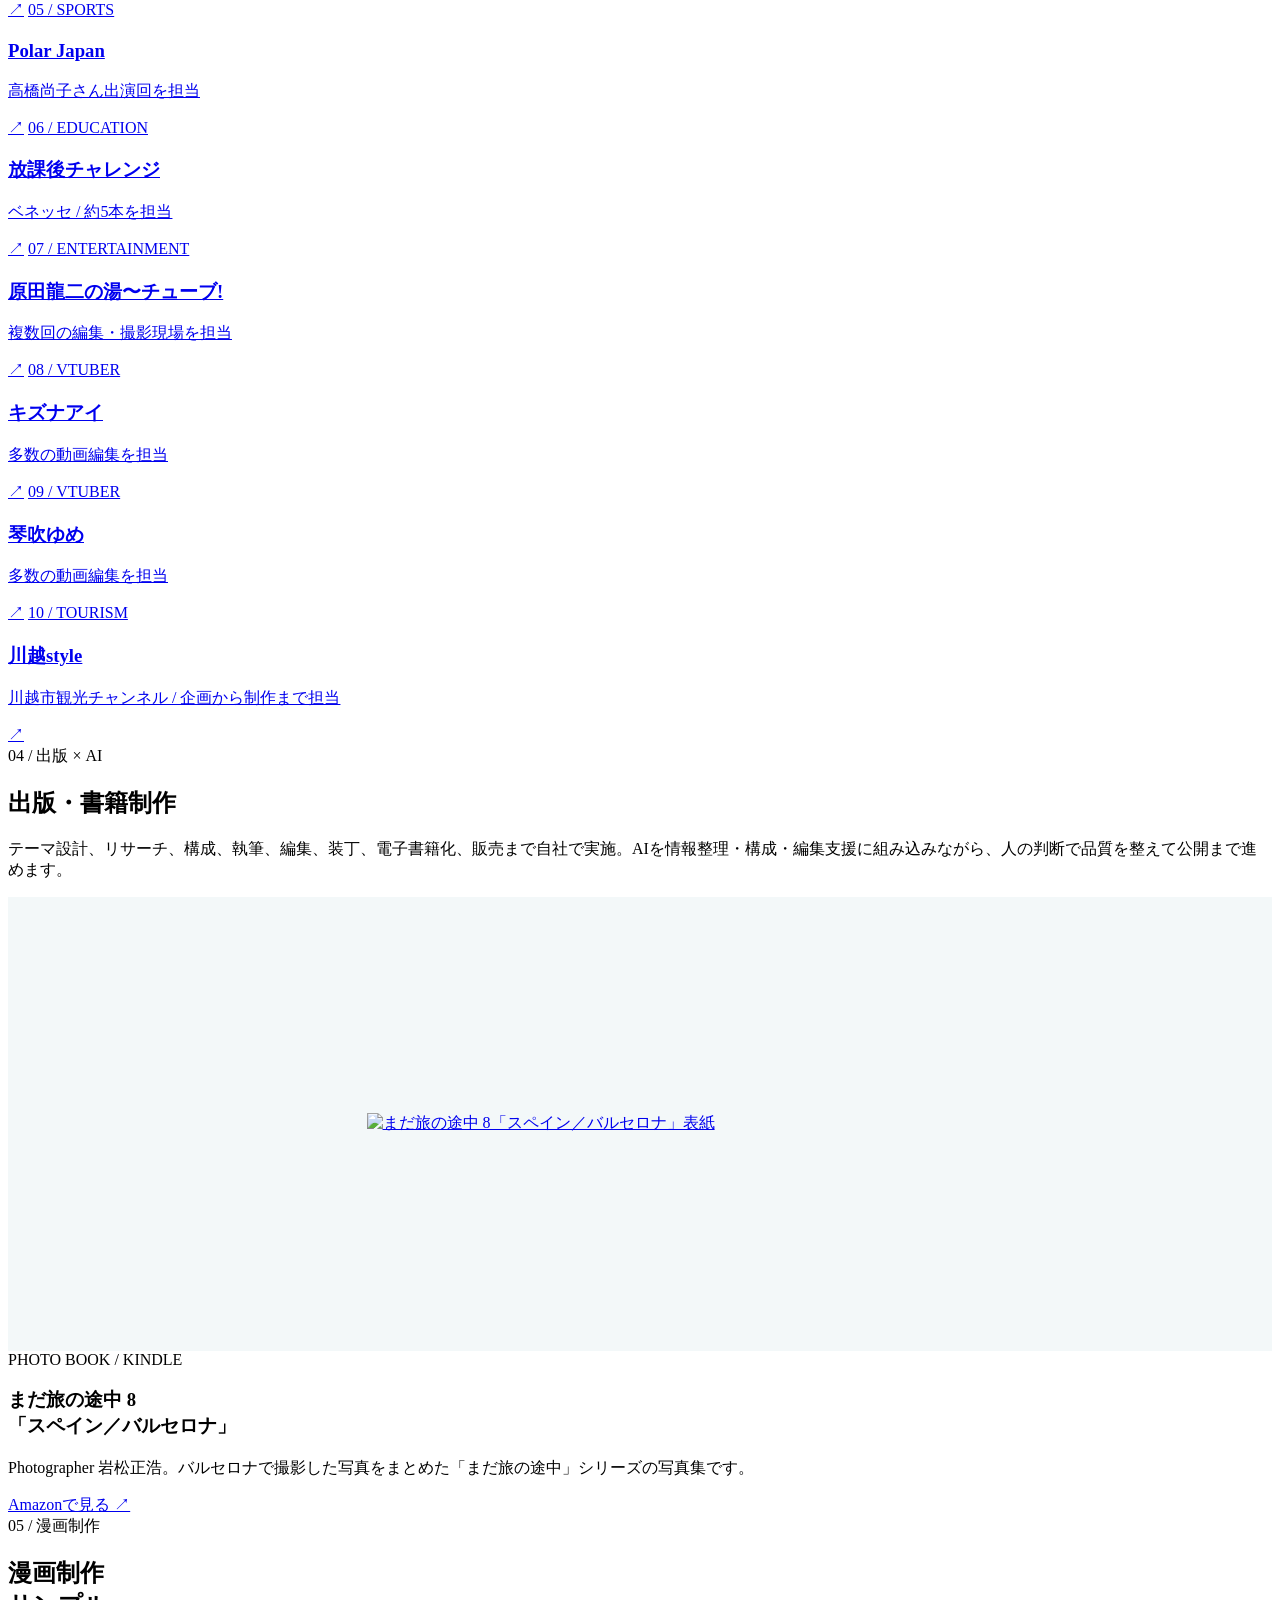
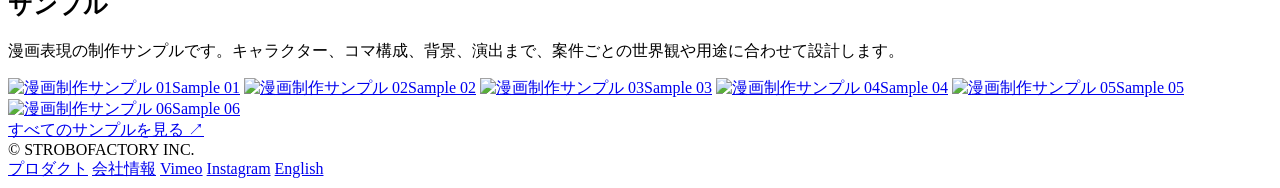
==== commit f4eb63fc: "Move manga samples to final section" ====
--- a/creative/index.html
+++ b/creative/index.html
@@ -34,8 +34,8 @@
     <a class="brand" href="#top" aria-label="STROBOFACTORY Creative home">STROBOFACTORY <span>CREATIVE</span></a>
     <nav aria-label="メインナビゲーション">
       <a href="#film">映像</a>
-      <a href="#photography">写真</a><a href="#manga">漫画</a><a href="#social">SNS</a>
-      <a href="#publishing">出版</a>
+      <a href="#photography">写真</a><a href="#social">SNS</a>
+      <a href="#publishing">出版</a><a href="#manga">漫画</a>
       <a href="https://products.strobofactory.net/" target="_blank" rel="noreferrer">プロダクト ↗</a>
       <a href="https://strobofactory.net/" target="_blank" rel="noreferrer">会社情報 ↗</a>
       <a href="/en.html" lang="en" aria-label="Switch to English">EN</a>
@@ -143,24 +143,10 @@
     </section>
 
     
-    <section class="manga section" id="manga" style="scroll-margin-top:118px;">
-      <div class="section-head">
-        <div><div class="kicker">03 / 漫画制作</div><h2>漫画制作<br>サンプル</h2></div>
-        <p class="section-intro">漫画表現の制作サンプルです。キャラクター、コマ構成、背景、演出まで、案件ごとの世界観や用途に合わせて設計します。</p>
-      </div>
-      <div class="manga-grid">
-        <a class="manga-card" href="https://drive.google.com/file/d/1mHVZepzYjdMKOBjum0evLo80_G1d5K8H/view?usp=drivesdk" target="_blank" rel="noreferrer"><img src="https://drive.google.com/thumbnail?id=1mHVZepzYjdMKOBjum0evLo80_G1d5K8H&sz=w1200" alt="漫画制作サンプル 01" loading="lazy"><span>Sample 01</span></a>
-        <a class="manga-card" href="https://drive.google.com/file/d/1OfNp9K4INOwhPxMVOExqbVUjWdU8yL1v/view?usp=drivesdk" target="_blank" rel="noreferrer"><img src="https://drive.google.com/thumbnail?id=1OfNp9K4INOwhPxMVOExqbVUjWdU8yL1v&sz=w1200" alt="漫画制作サンプル 02" loading="lazy"><span>Sample 02</span></a>
-        <a class="manga-card" href="https://drive.google.com/file/d/1JJWEW5aUtUJv19t5xBa9dXvertkt5W2e/view?usp=drivesdk" target="_blank" rel="noreferrer"><img src="https://drive.google.com/thumbnail?id=1JJWEW5aUtUJv19t5xBa9dXvertkt5W2e&sz=w1200" alt="漫画制作サンプル 03" loading="lazy"><span>Sample 03</span></a>
-        <a class="manga-card" href="https://drive.google.com/file/d/1bv5_2eQo-58QhzOeDvPz4xB404oHw1z7/view?usp=drivesdk" target="_blank" rel="noreferrer"><img src="https://drive.google.com/thumbnail?id=1bv5_2eQo-58QhzOeDvPz4xB404oHw1z7&sz=w1200" alt="漫画制作サンプル 04" loading="lazy"><span>Sample 04</span></a>
-        <a class="manga-card" href="https://drive.google.com/file/d/1Lx_xS2wVyQCb6sAoRFm-pPJ3sHCp7RqN/view?usp=drivesdk" target="_blank" rel="noreferrer"><img src="https://drive.google.com/thumbnail?id=1Lx_xS2wVyQCb6sAoRFm-pPJ3sHCp7RqN&sz=w1200" alt="漫画制作サンプル 05" loading="lazy"><span>Sample 05</span></a>
-        <a class="manga-card" href="https://drive.google.com/file/d/1cI_EyZJrd9ROC9C5RBpOK2U-OPIfgFnI/view?usp=drivesdk" target="_blank" rel="noreferrer"><img src="https://drive.google.com/thumbnail?id=1cI_EyZJrd9ROC9C5RBpOK2U-OPIfgFnI&sz=w1200" alt="漫画制作サンプル 06" loading="lazy"><span>Sample 06</span></a>
-      </div>
-      <div class="manga-actions"><a class="text-link" href="https://drive.google.com/drive/folders/1kkHXKC8Gn6OfGd8SDKBuScKzik_9e2N4?usp=sharing" target="_blank" rel="noreferrer">すべてのサンプルを見る ↗</a></div>
-    </section>
+    
 <section class="social section" id="social" style="scroll-margin-top:118px;">
       <div class="section-head">
-        <div><div class="kicker">04 / SNS・YouTube</div><h2>SNS / YouTube<br>制作実績</h2></div>
+        <div><div class="kicker">03 / SNS・YouTube</div><h2>SNS / YouTube<br>制作実績</h2></div>
         <p class="section-intro">YouTubeを中心に、企画、撮影、編集、チャンネルコンテンツ制作まで対応。企業・自治体・タレント・スポーツ・VTuberなど幅広い領域で、シリーズ制作や継続コンテンツに参加しています。</p>
       </div>
       <div class="social-grid">
@@ -179,7 +165,7 @@
 <section class="publishing section" id="publishing" style="scroll-margin-top:118px;">
       <div class="section-head">
         <div>
-          <div class="kicker">05 / 出版 × AI</div>
+          <div class="kicker">04 / 出版 × AI</div>
           <h2>出版・書籍制作</h2>
         </div>
         <p class="section-intro">テーマ設計、リサーチ、構成、執筆、編集、装丁、電子書籍化、販売まで自社で実施。AIを情報整理・構成・編集支援に組み込みながら、人の判断で品質を整えて公開まで進めます。</p>
@@ -197,7 +183,23 @@
         </div>
       </div>
     </section>
-  </main>
+  
+<section class="manga section" id="manga" style="scroll-margin-top:118px;">
+      <div class="section-head">
+        <div><div class="kicker">05 / 漫画制作</div><h2>漫画制作<br>サンプル</h2></div>
+        <p class="section-intro">漫画表現の制作サンプルです。キャラクター、コマ構成、背景、演出まで、案件ごとの世界観や用途に合わせて設計します。</p>
+      </div>
+      <div class="manga-grid">
+        <a class="manga-card" href="https://drive.google.com/file/d/1mHVZepzYjdMKOBjum0evLo80_G1d5K8H/view?usp=drivesdk" target="_blank" rel="noreferrer"><img src="https://drive.google.com/thumbnail?id=1mHVZepzYjdMKOBjum0evLo80_G1d5K8H&sz=w1200" alt="漫画制作サンプル 01" loading="lazy"><span>Sample 01</span></a>
+        <a class="manga-card" href="https://drive.google.com/file/d/1OfNp9K4INOwhPxMVOExqbVUjWdU8yL1v/view?usp=drivesdk" target="_blank" rel="noreferrer"><img src="https://drive.google.com/thumbnail?id=1OfNp9K4INOwhPxMVOExqbVUjWdU8yL1v&sz=w1200" alt="漫画制作サンプル 02" loading="lazy"><span>Sample 02</span></a>
+        <a class="manga-card" href="https://drive.google.com/file/d/1JJWEW5aUtUJv19t5xBa9dXvertkt5W2e/view?usp=drivesdk" target="_blank" rel="noreferrer"><img src="https://drive.google.com/thumbnail?id=1JJWEW5aUtUJv19t5xBa9dXvertkt5W2e&sz=w1200" alt="漫画制作サンプル 03" loading="lazy"><span>Sample 03</span></a>
+        <a class="manga-card" href="https://drive.google.com/file/d/1bv5_2eQo-58QhzOeDvPz4xB404oHw1z7/view?usp=drivesdk" target="_blank" rel="noreferrer"><img src="https://drive.google.com/thumbnail?id=1bv5_2eQo-58QhzOeDvPz4xB404oHw1z7&sz=w1200" alt="漫画制作サンプル 04" loading="lazy"><span>Sample 04</span></a>
+        <a class="manga-card" href="https://drive.google.com/file/d/1Lx_xS2wVyQCb6sAoRFm-pPJ3sHCp7RqN/view?usp=drivesdk" target="_blank" rel="noreferrer"><img src="https://drive.google.com/thumbnail?id=1Lx_xS2wVyQCb6sAoRFm-pPJ3sHCp7RqN&sz=w1200" alt="漫画制作サンプル 05" loading="lazy"><span>Sample 05</span></a>
+        <a class="manga-card" href="https://drive.google.com/file/d/1cI_EyZJrd9ROC9C5RBpOK2U-OPIfgFnI/view?usp=drivesdk" target="_blank" rel="noreferrer"><img src="https://drive.google.com/thumbnail?id=1cI_EyZJrd9ROC9C5RBpOK2U-OPIfgFnI&sz=w1200" alt="漫画制作サンプル 06" loading="lazy"><span>Sample 06</span></a>
+      </div>
+      <div class="manga-actions"><a class="text-link" href="https://drive.google.com/drive/folders/1kkHXKC8Gn6OfGd8SDKBuScKzik_9e2N4?usp=sharing" target="_blank" rel="noreferrer">すべてのサンプルを見る ↗</a></div>
+    </section>
+</main>
 
   <footer>
     <div>© STROBOFACTORY INC.</div>
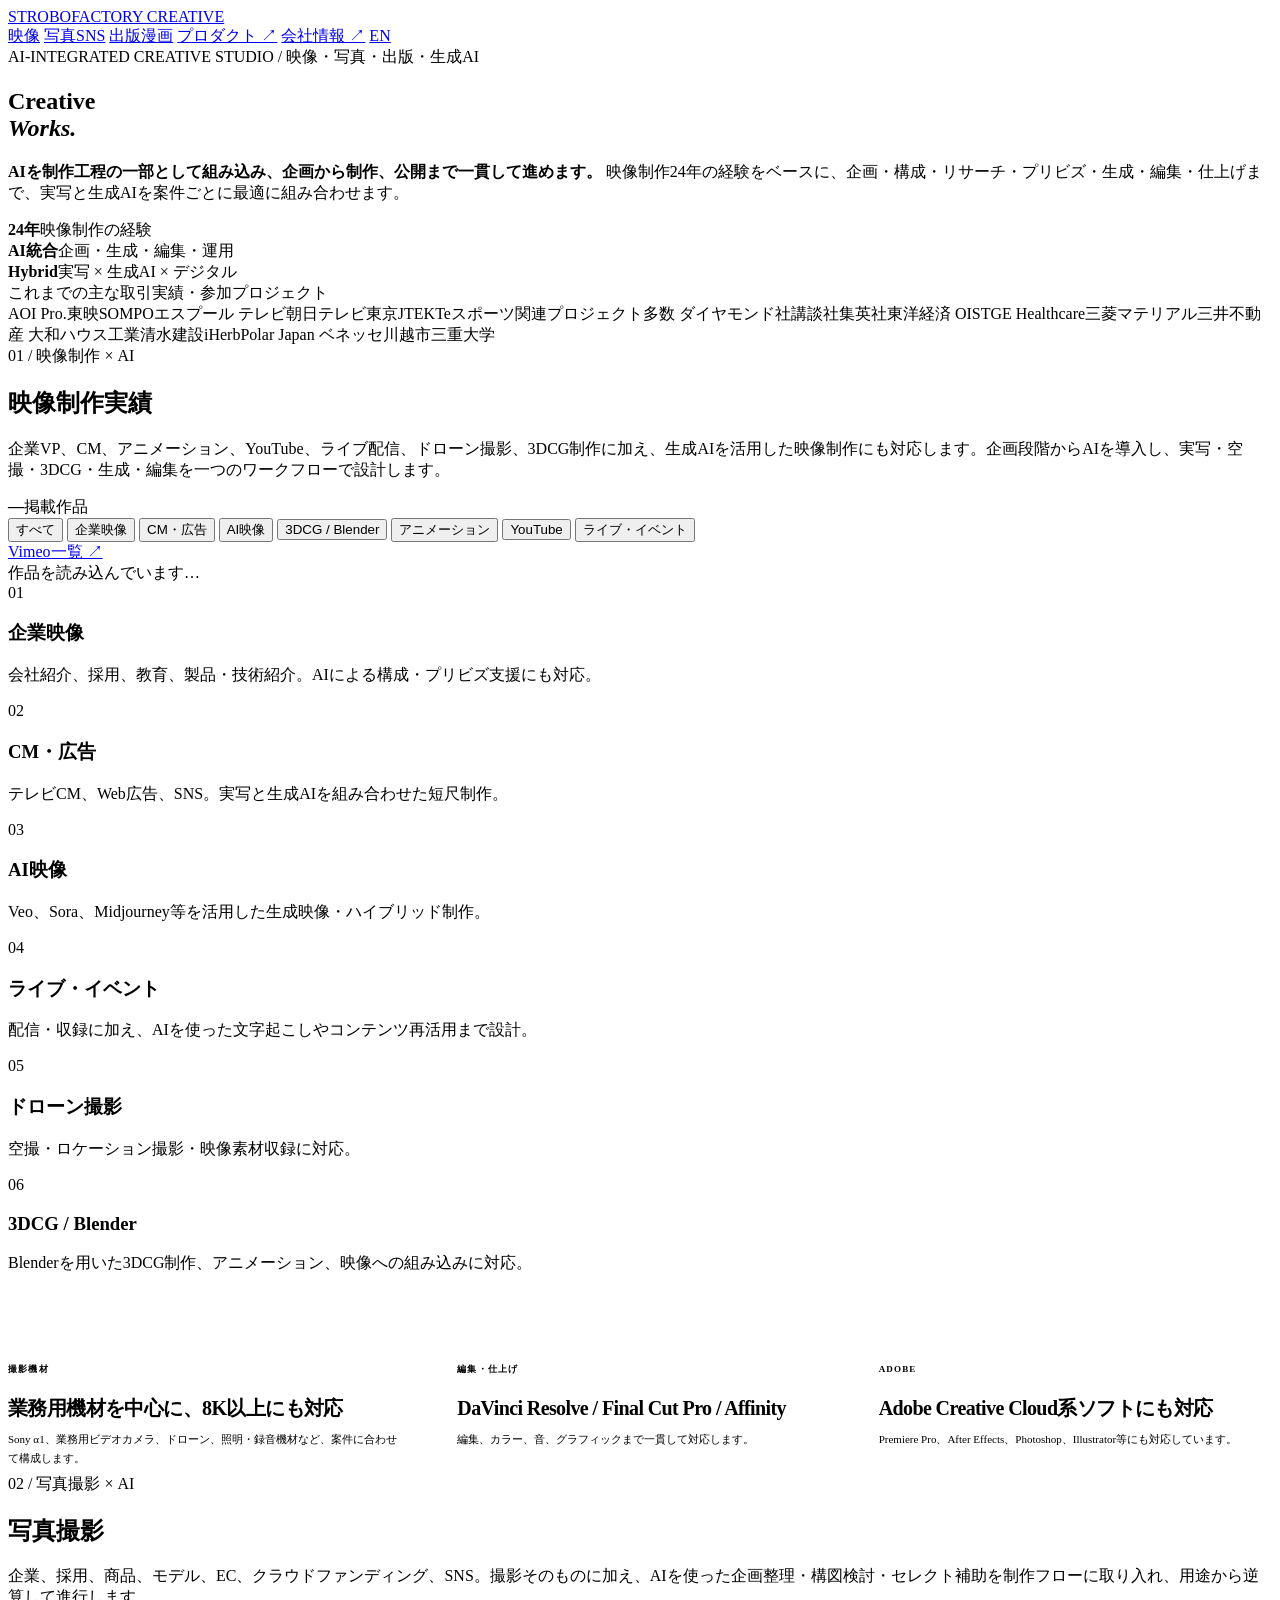
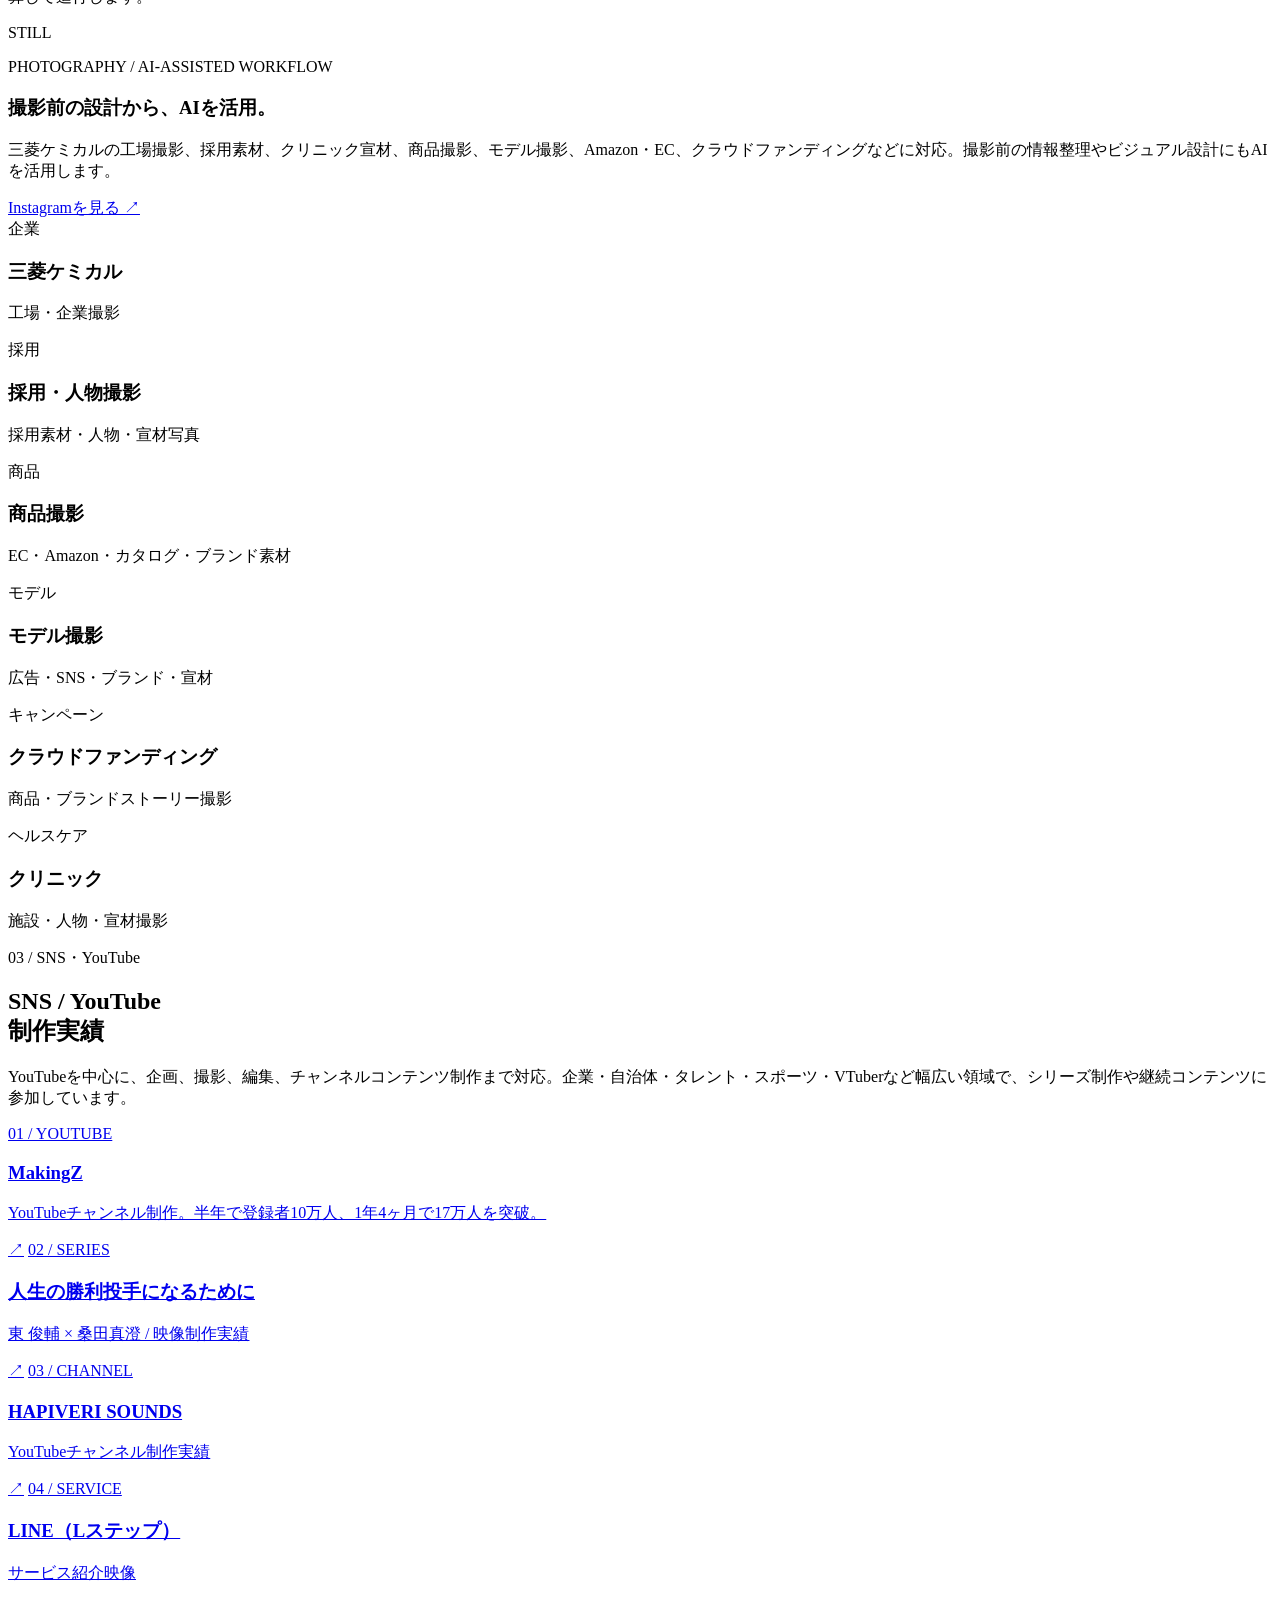
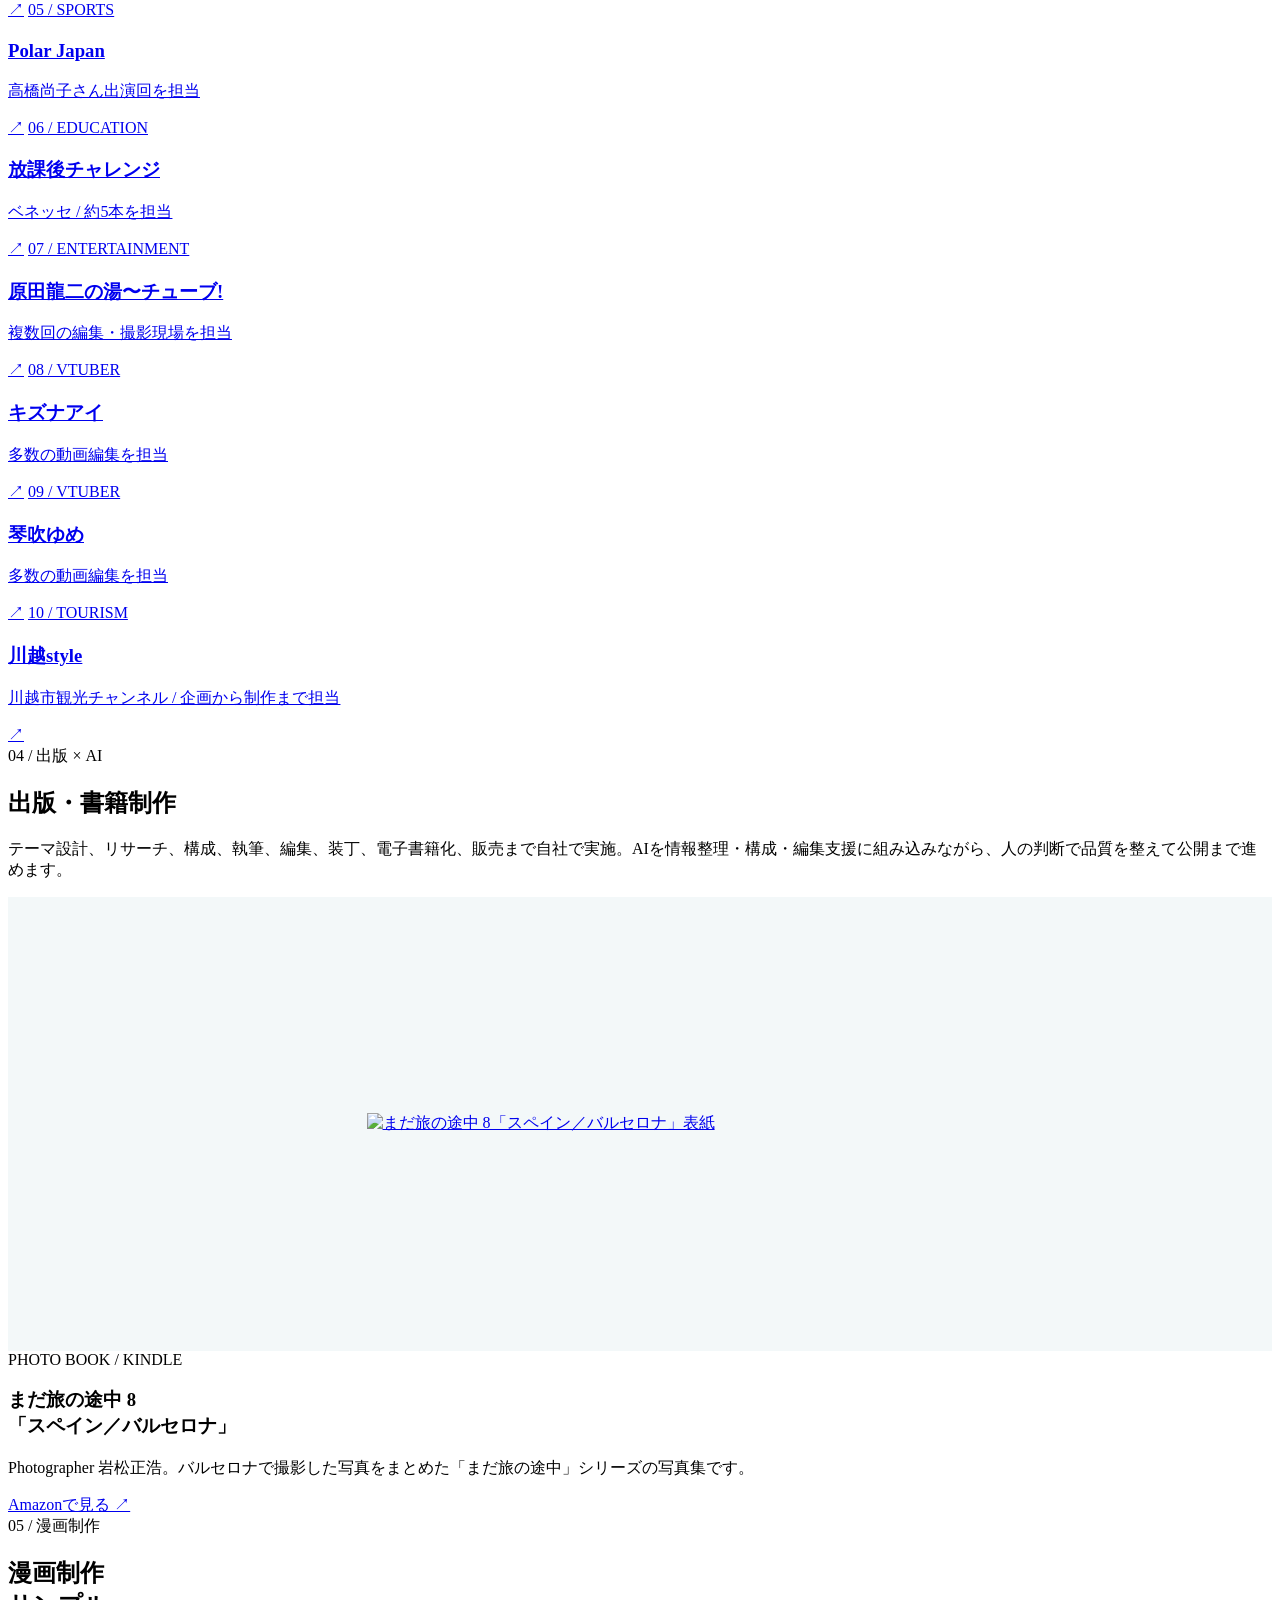
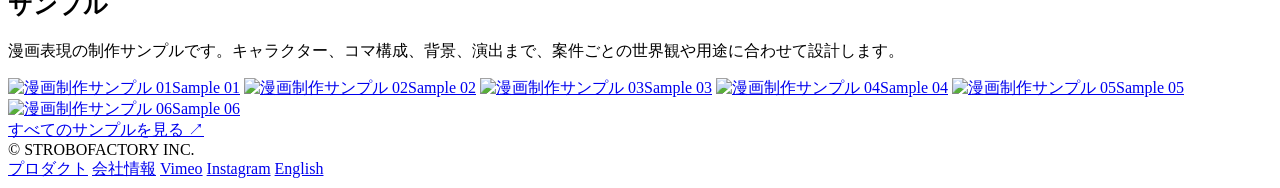
==== commit de54710f: "Add MakingZ subscriber milestones" ====
--- a/creative/index.html
+++ b/creative/index.html
@@ -150,7 +150,7 @@
         <p class="section-intro">YouTubeを中心に、企画、撮影、編集、チャンネルコンテンツ制作まで対応。企業・自治体・タレント・スポーツ・VTuberなど幅広い領域で、シリーズ制作や継続コンテンツに参加しています。</p>
       </div>
       <div class="social-grid">
-        <a class="social-card" href="https://www.youtube.com/playlist?list=PLG5UDSnEeEWMiMHHgMeMnUEBBdp2dXMPO" target="_blank" rel="noreferrer"><span class="social-index">01 / YOUTUBE</span><div><h3>MakingZ</h3><p>YouTubeチャンネル制作実績</p></div><span class="social-arrow">↗</span></a>
+        <a class="social-card" href="https://www.youtube.com/playlist?list=PLG5UDSnEeEWMiMHHgMeMnUEBBdp2dXMPO" target="_blank" rel="noreferrer"><span class="social-index">01 / YOUTUBE</span><div><h3>MakingZ</h3><p>YouTubeチャンネル制作。半年で登録者10万人、1年4ヶ月で17万人を突破。</p></div><span class="social-arrow">↗</span></a>
         <a class="social-card" href="https://youtu.be/lEqJFACK1tw" target="_blank" rel="noreferrer"><span class="social-index">02 / SERIES</span><div><h3>人生の勝利投手になるために</h3><p>東 俊輔 × 桑田真澄 / 映像制作実績</p></div><span class="social-arrow">↗</span></a>
         <a class="social-card" href="https://www.youtube.com/@HAPIVERISOUNDS" target="_blank" rel="noreferrer"><span class="social-index">03 / CHANNEL</span><div><h3>HAPIVERI SOUNDS</h3><p>YouTubeチャンネル制作実績</p></div><span class="social-arrow">↗</span></a>
         <a class="social-card" href="https://youtu.be/24RpF8xk748" target="_blank" rel="noreferrer"><span class="social-index">04 / SERVICE</span><div><h3>LINE（Lステップ）</h3><p>サービス紹介映像</p></div><span class="social-arrow">↗</span></a>
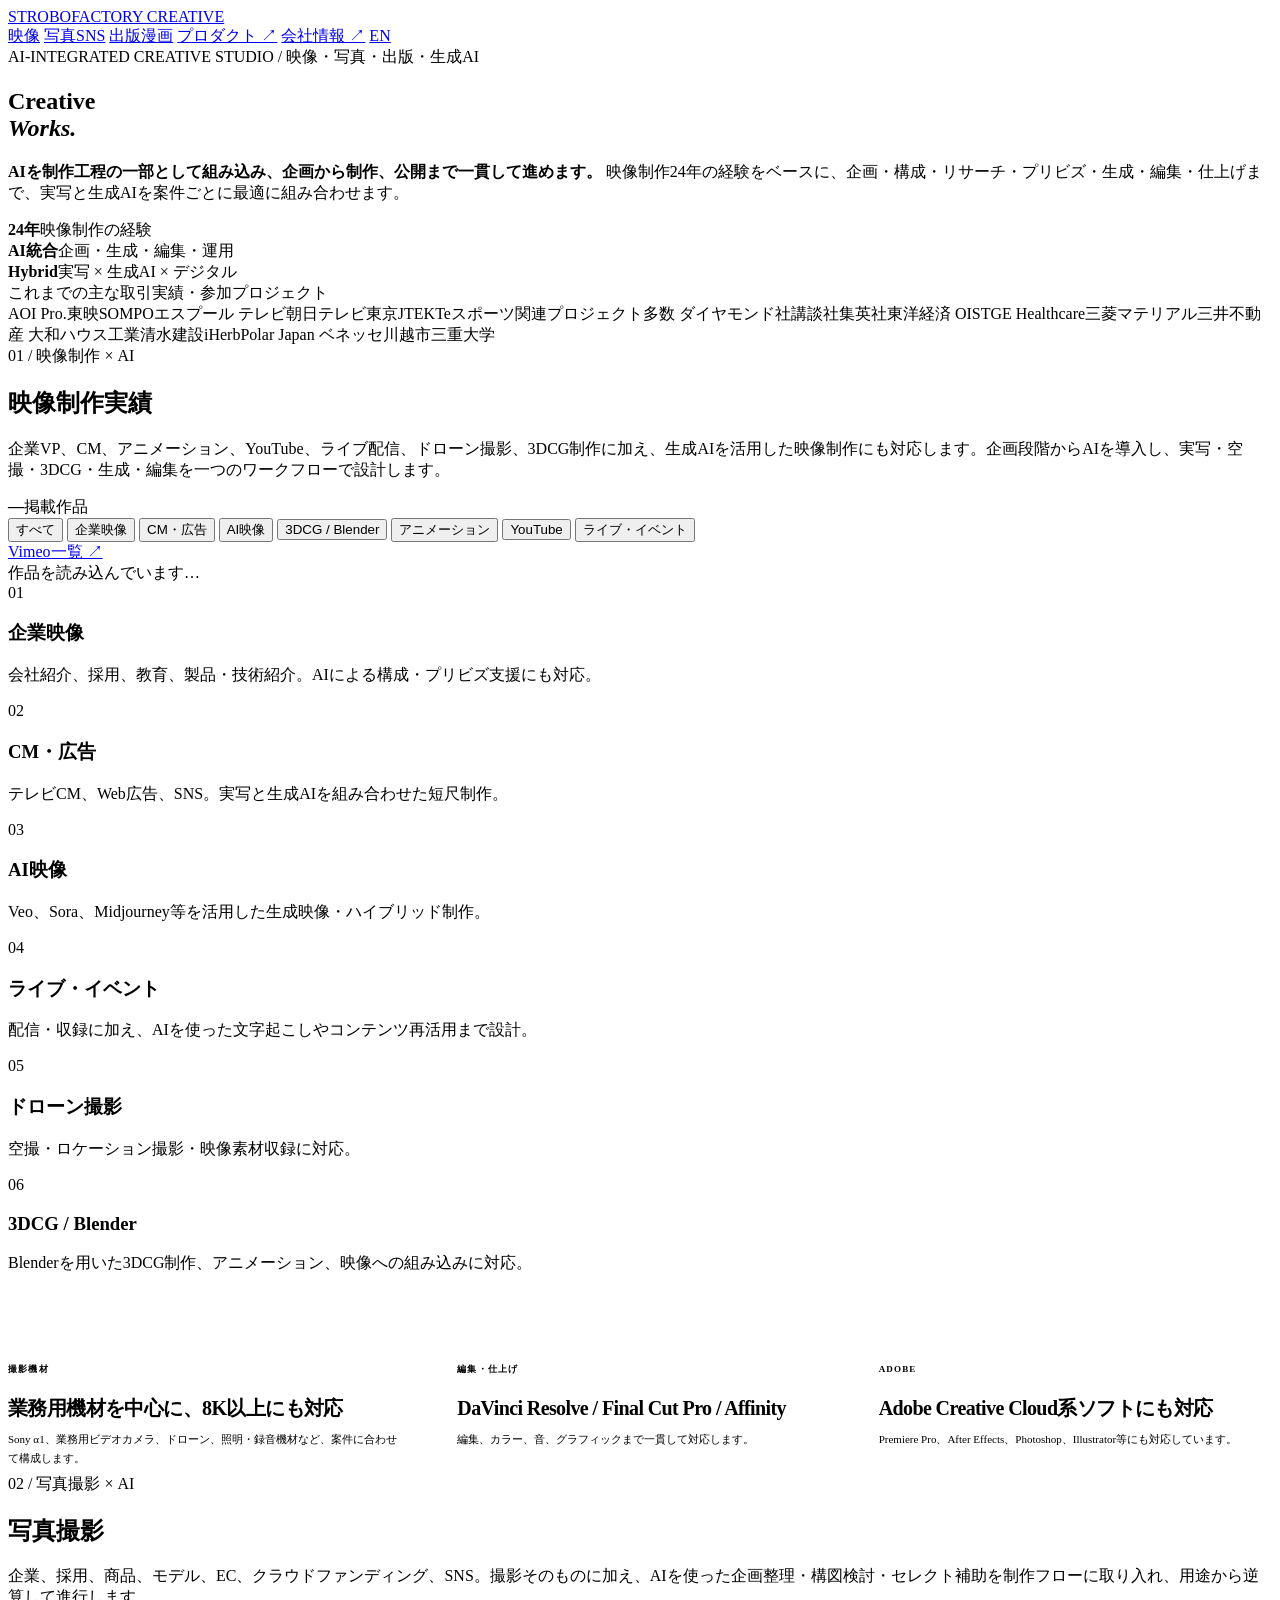
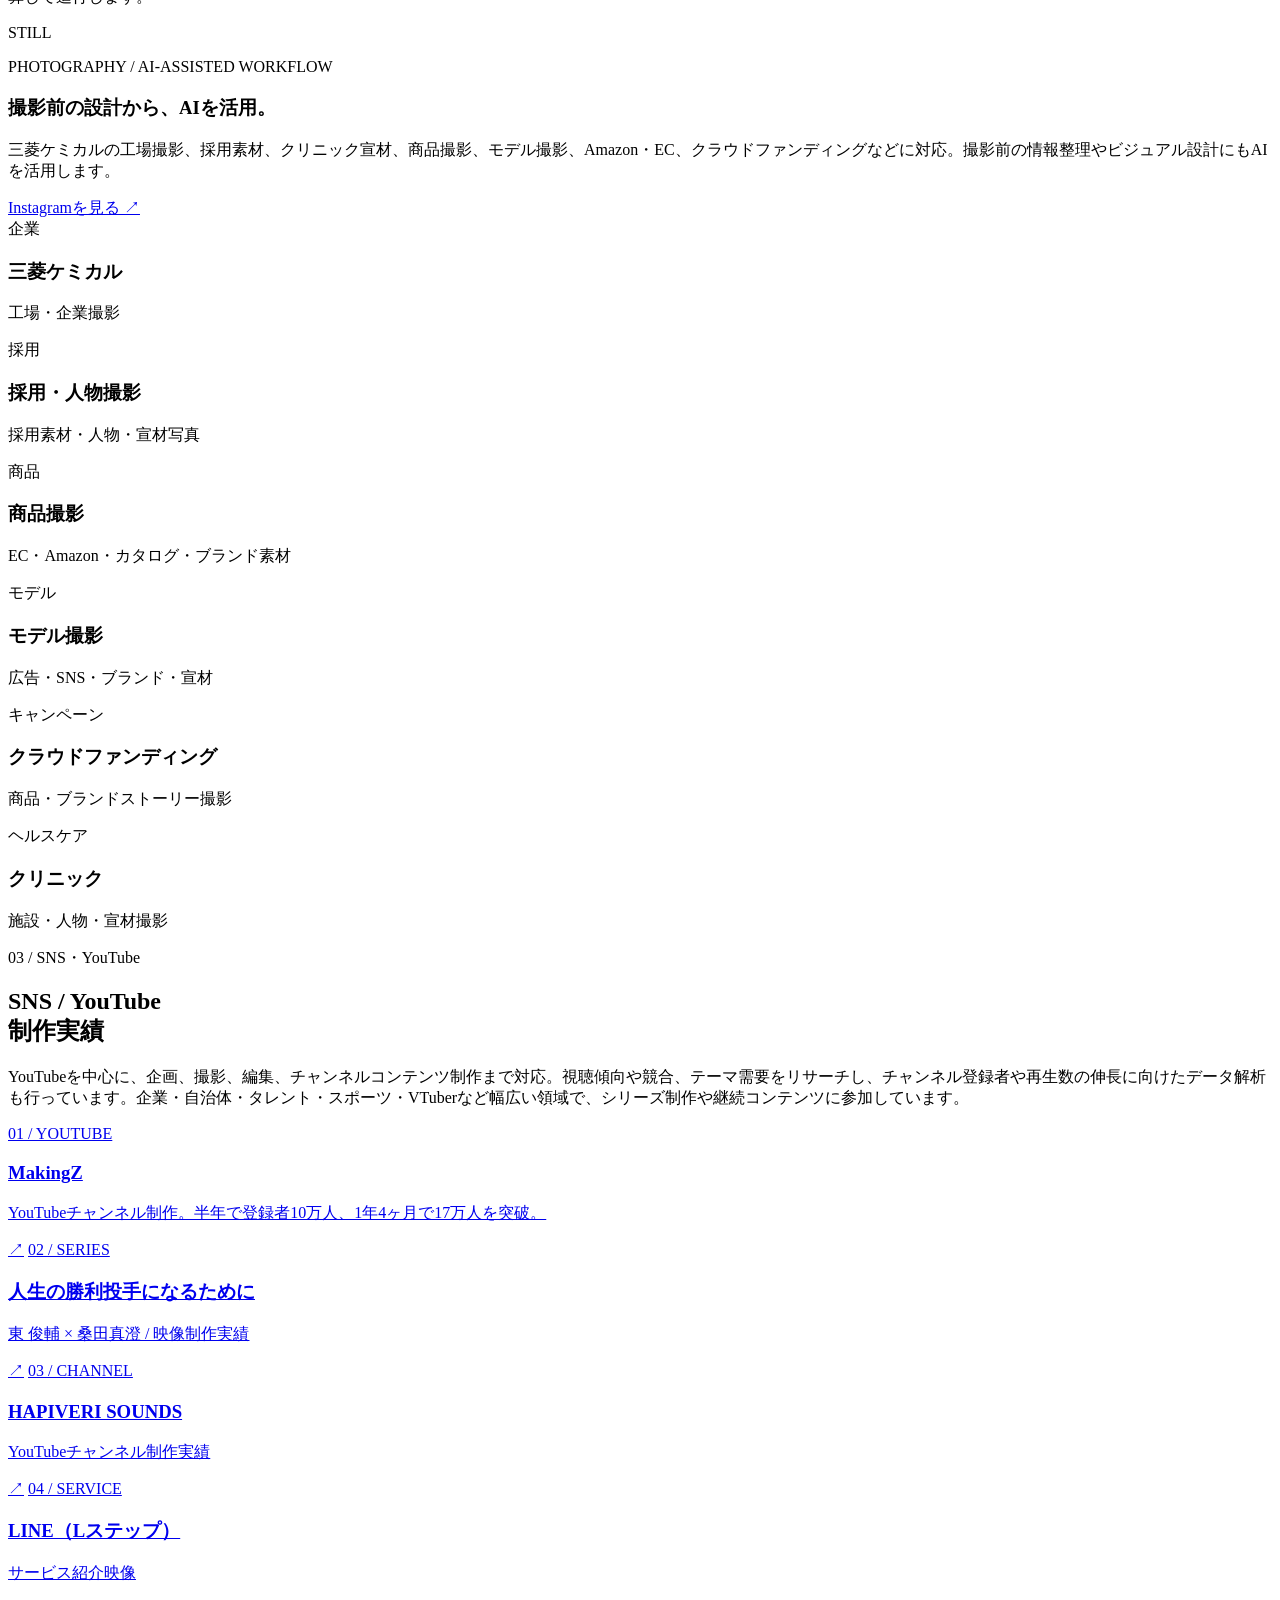
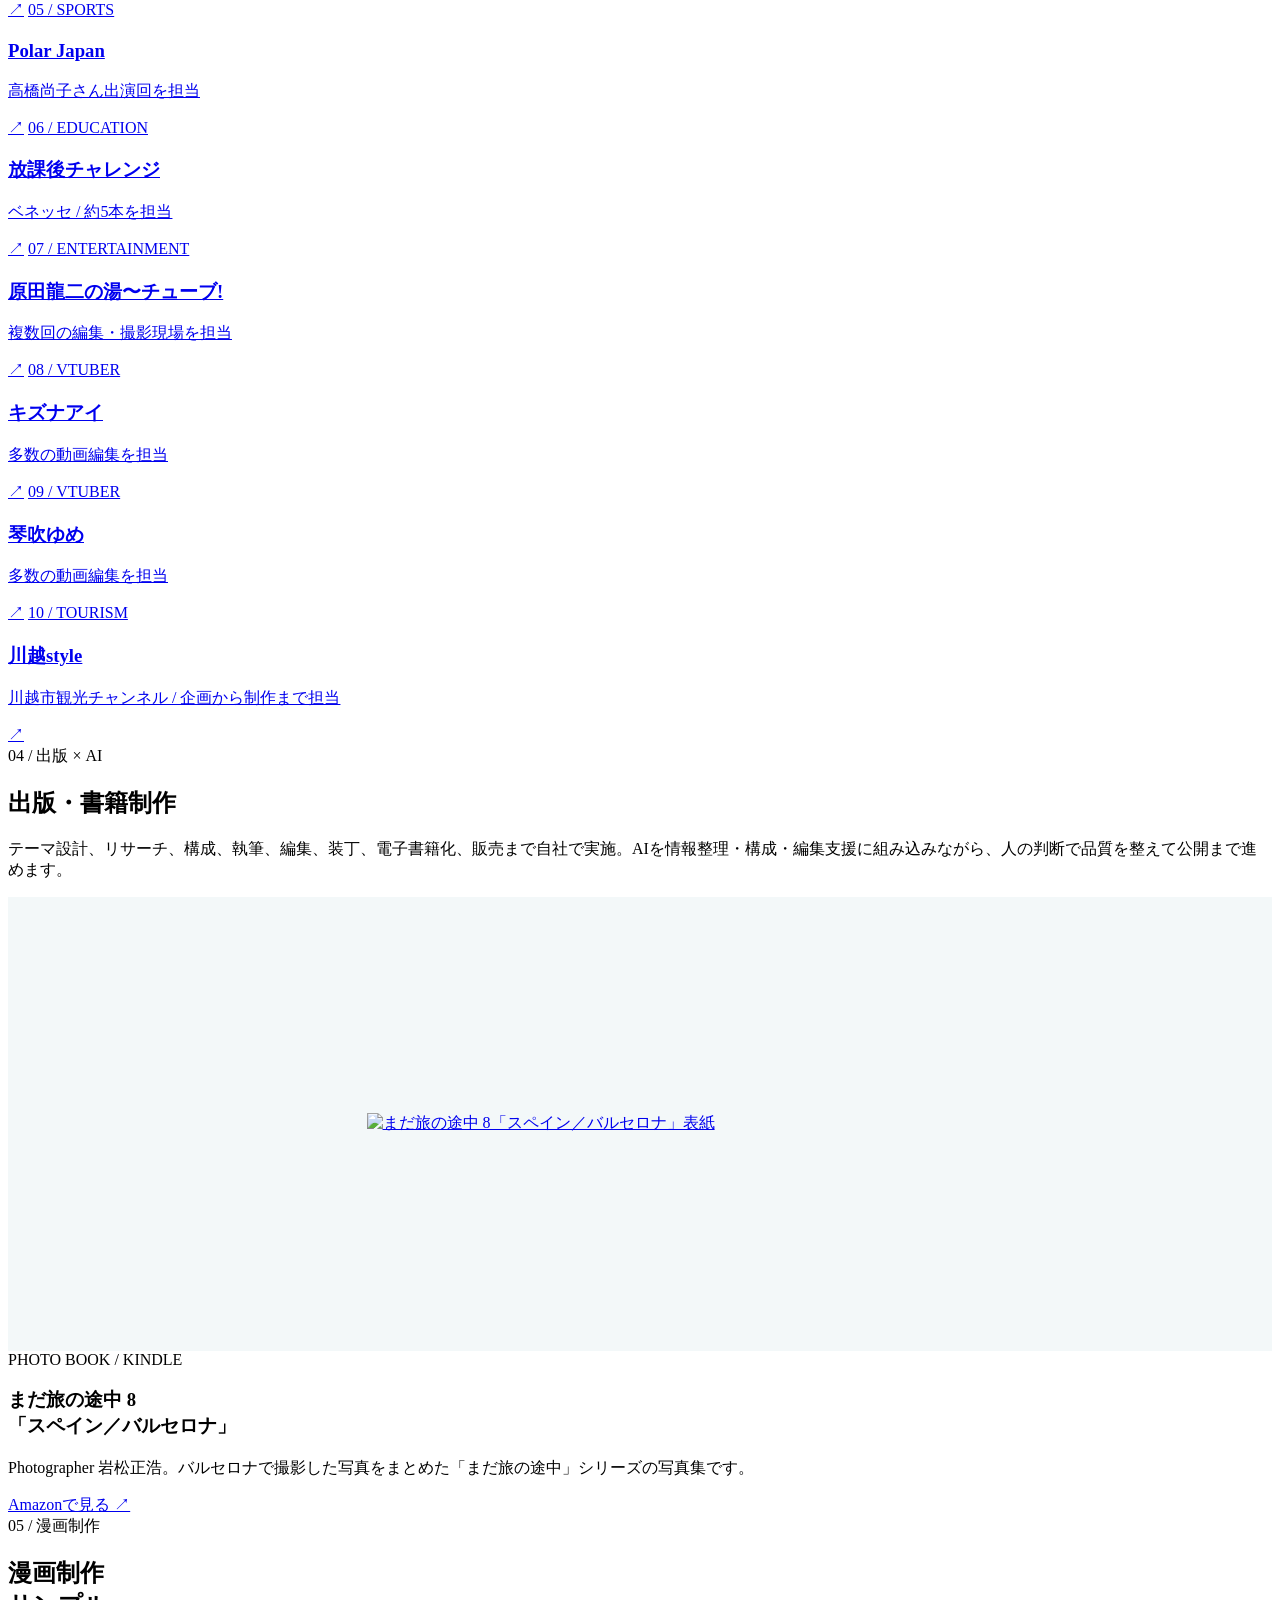
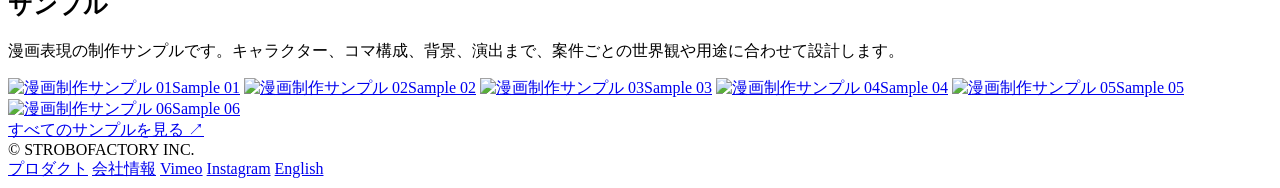
==== commit 18235b02: "Add YouTube research and analytics capability" ====
--- a/creative/index.html
+++ b/creative/index.html
@@ -147,7 +147,7 @@
 <section class="social section" id="social" style="scroll-margin-top:118px;">
       <div class="section-head">
         <div><div class="kicker">03 / SNS・YouTube</div><h2>SNS / YouTube<br>制作実績</h2></div>
-        <p class="section-intro">YouTubeを中心に、企画、撮影、編集、チャンネルコンテンツ制作まで対応。企業・自治体・タレント・スポーツ・VTuberなど幅広い領域で、シリーズ制作や継続コンテンツに参加しています。</p>
+        <p class="section-intro">YouTubeを中心に、企画、撮影、編集、チャンネルコンテンツ制作まで対応。視聴傾向や競合、テーマ需要をリサーチし、チャンネル登録者や再生数の伸長に向けたデータ解析も行っています。企業・自治体・タレント・スポーツ・VTuberなど幅広い領域で、シリーズ制作や継続コンテンツに参加しています。</p>
       </div>
       <div class="social-grid">
         <a class="social-card" href="https://www.youtube.com/playlist?list=PLG5UDSnEeEWMiMHHgMeMnUEBBdp2dXMPO" target="_blank" rel="noreferrer"><span class="social-index">01 / YOUTUBE</span><div><h3>MakingZ</h3><p>YouTubeチャンネル制作。半年で登録者10万人、1年4ヶ月で17万人を突破。</p></div><span class="social-arrow">↗</span></a>
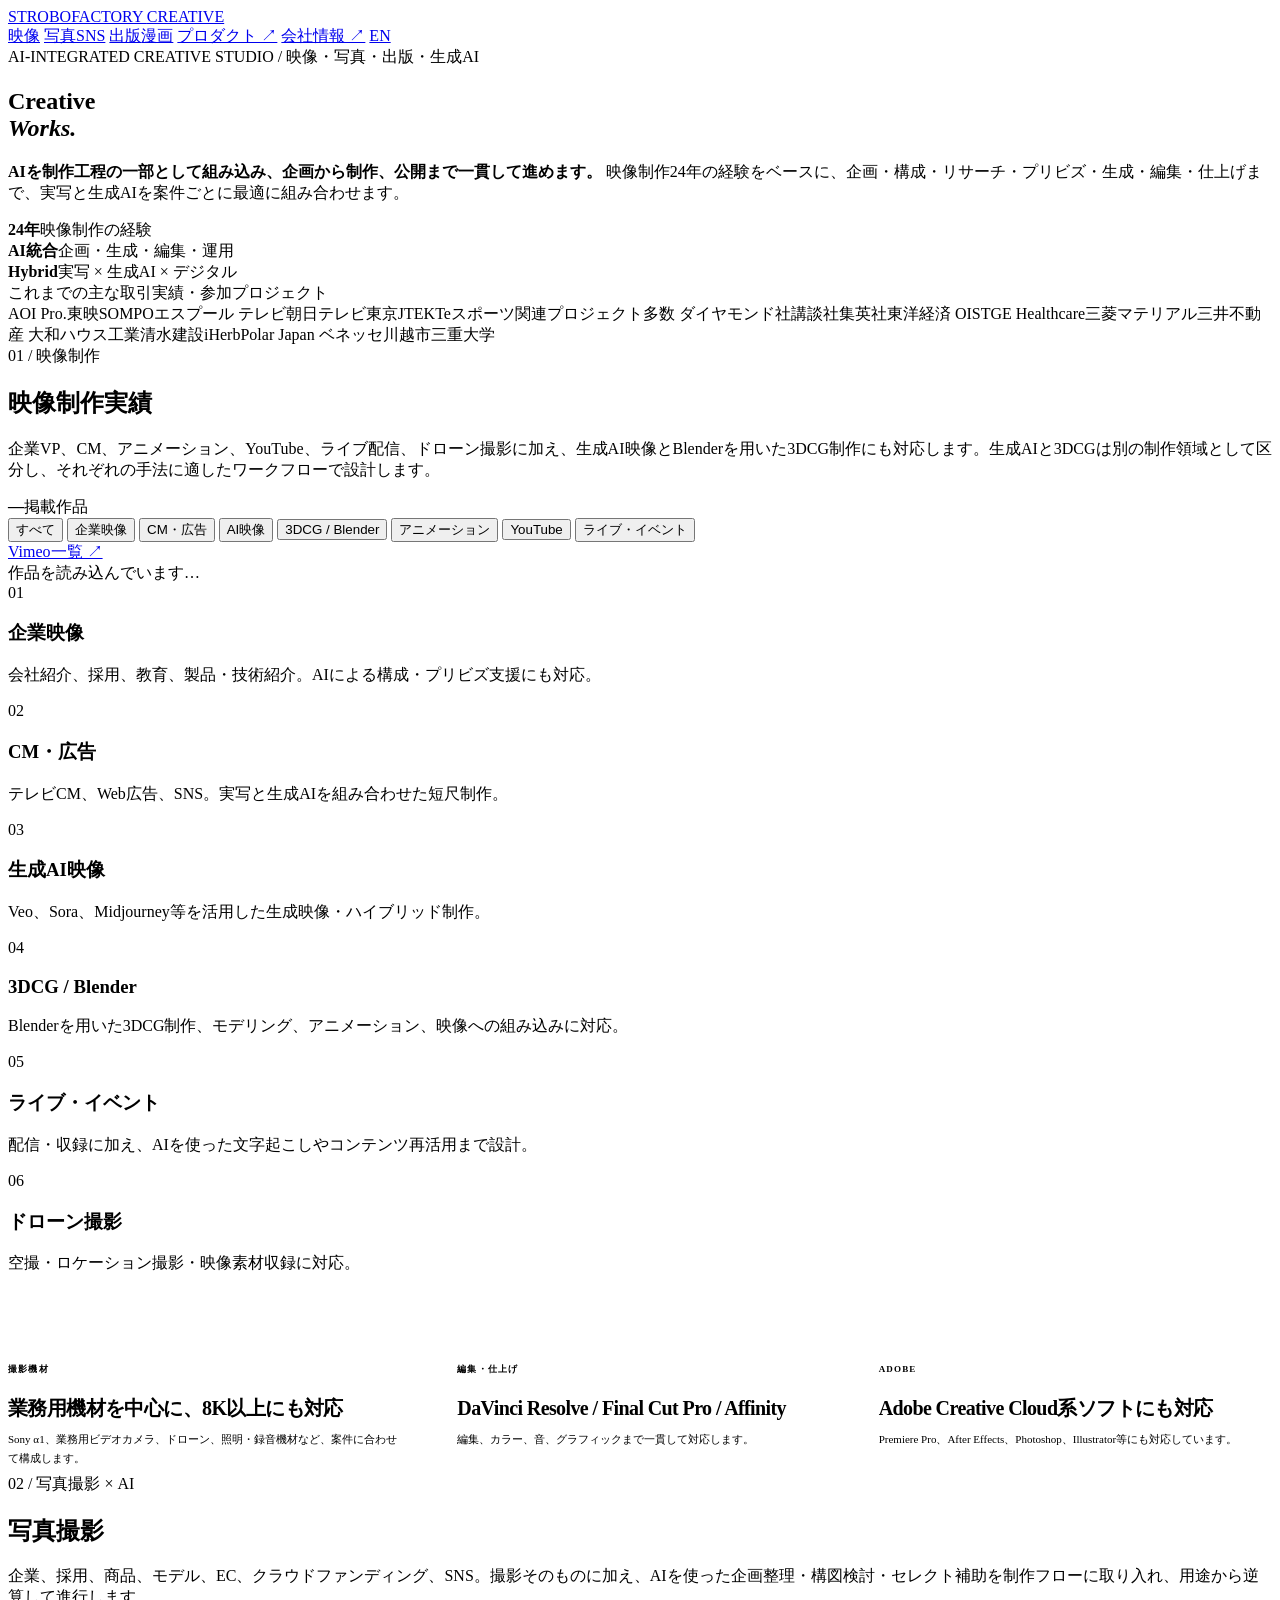
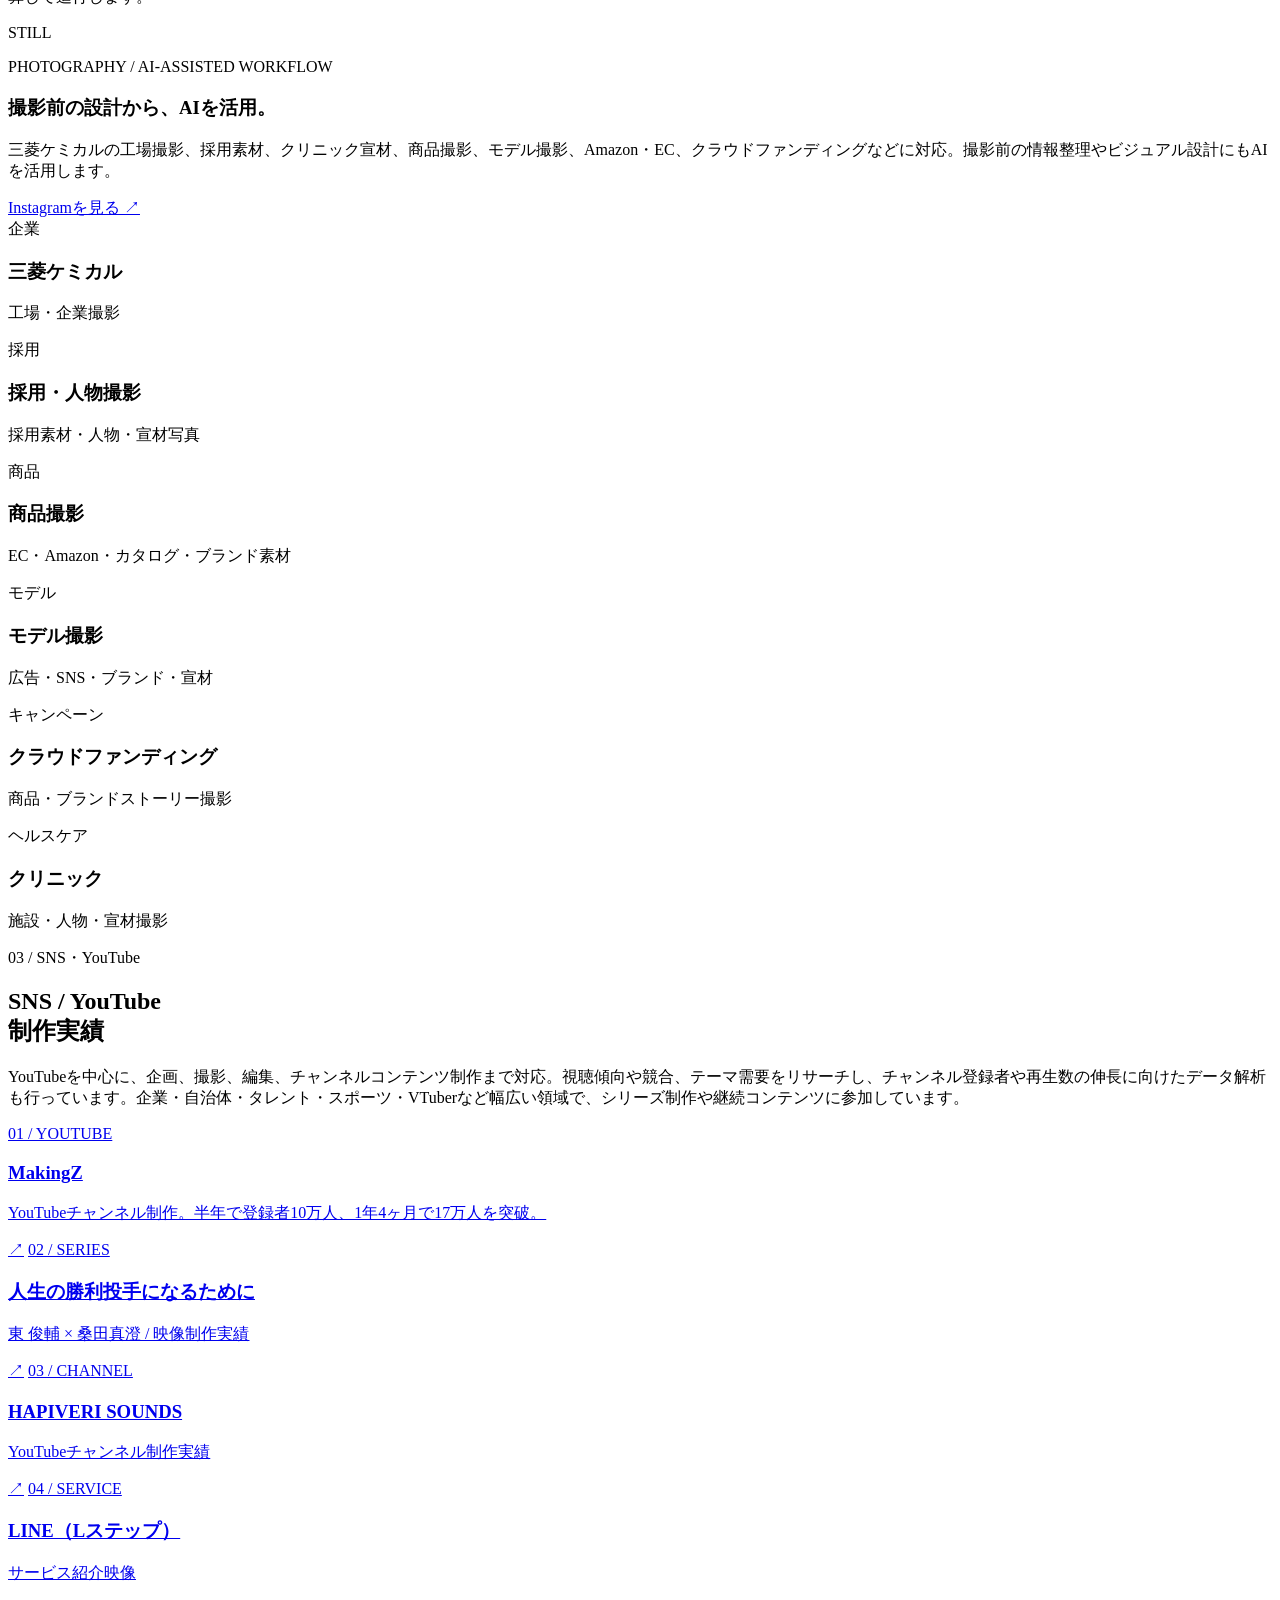
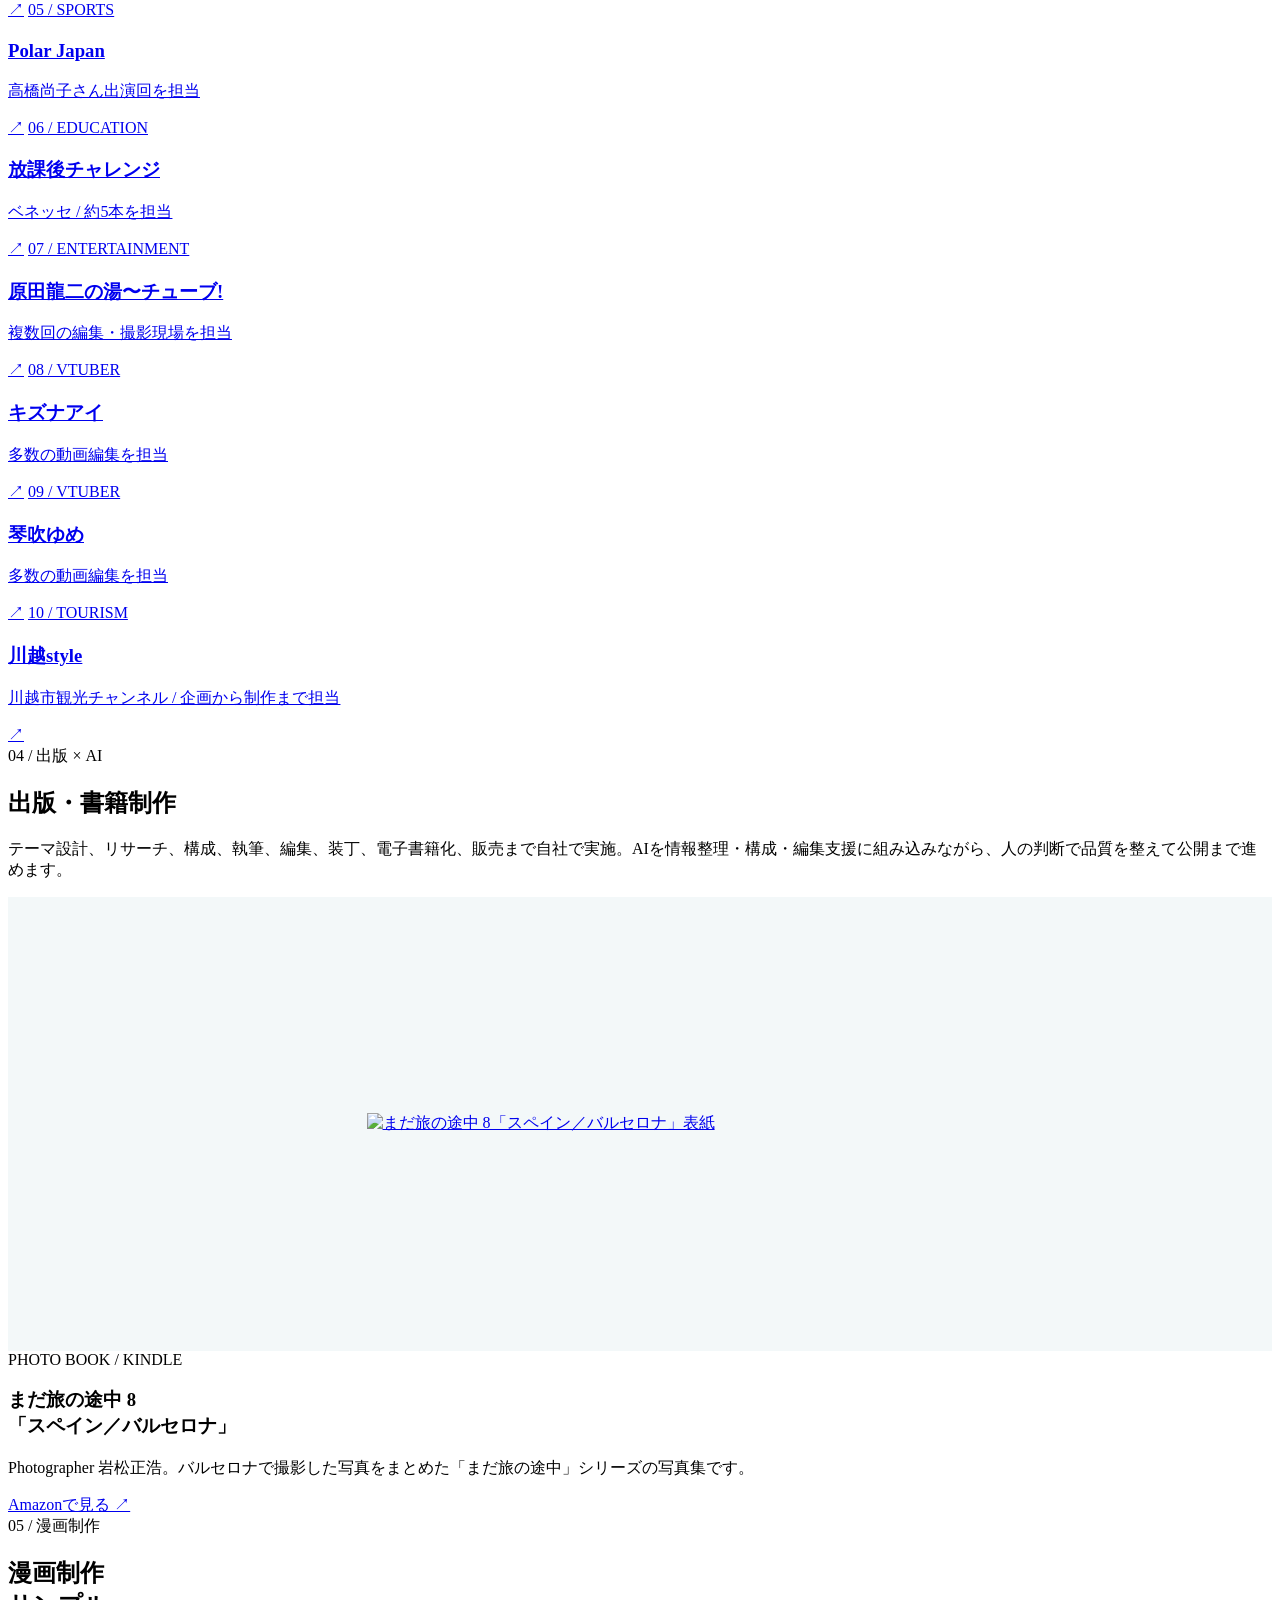
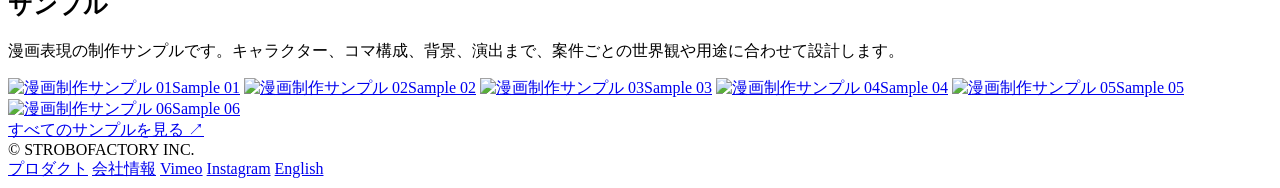
==== commit b7995ed4: "Separate 3DCG and generative AI disciplines" ====
--- a/creative/index.html
+++ b/creative/index.html
@@ -71,11 +71,11 @@
     <section class="film section" id="film">
       <div class="section-head">
         <div>
-          <div class="kicker">01 / 映像制作 × AI</div>
+          <div class="kicker">01 / 映像制作</div>
           <h2>映像制作実績</h2>
         </div>
         <div class="section-side">
-          <p class="section-intro">企業VP、CM、アニメーション、YouTube、ライブ配信、ドローン撮影、3DCG制作に加え、生成AIを活用した映像制作にも対応します。企画段階からAIを導入し、実写・空撮・3DCG・生成・編集を一つのワークフローで設計します。</p>
+          <p class="section-intro">企業VP、CM、アニメーション、YouTube、ライブ配信、ドローン撮影に加え、生成AI映像とBlenderを用いた3DCG制作にも対応します。生成AIと3DCGは別の制作領域として区分し、それぞれの手法に適したワークフローで設計します。</p>
           <div class="section-stat"><strong id="filmCount">—</strong><span>掲載作品</span></div>
         </div>
       </div>
@@ -100,10 +100,10 @@
       <div class="discipline-index discipline-index--six">
         <article><span>01</span><h3>企業映像</h3><p>会社紹介、採用、教育、製品・技術紹介。AIによる構成・プリビズ支援にも対応。</p></article>
         <article><span>02</span><h3>CM・広告</h3><p>テレビCM、Web広告、SNS。実写と生成AIを組み合わせた短尺制作。</p></article>
-        <article><span>03</span><h3>AI映像</h3><p>Veo、Sora、Midjourney等を活用した生成映像・ハイブリッド制作。</p></article>
-        <article><span>04</span><h3>ライブ・イベント</h3><p>配信・収録に加え、AIを使った文字起こしやコンテンツ再活用まで設計。</p></article>
-        <article><span>05</span><h3>ドローン撮影</h3><p>空撮・ロケーション撮影・映像素材収録に対応。</p></article>
-        <article><span>06</span><h3>3DCG / Blender</h3><p>Blenderを用いた3DCG制作、アニメーション、映像への組み込みに対応。</p></article>
+        <article><span>03</span><h3>生成AI映像</h3><p>Veo、Sora、Midjourney等を活用した生成映像・ハイブリッド制作。</p></article>
+        <article><span>04</span><h3>3DCG / Blender</h3><p>Blenderを用いた3DCG制作、モデリング、アニメーション、映像への組み込みに対応。</p></article>
+        <article><span>05</span><h3>ライブ・イベント</h3><p>配信・収録に加え、AIを使った文字起こしやコンテンツ再活用まで設計。</p></article>
+        <article><span>06</span><h3>ドローン撮影</h3><p>空撮・ロケーション撮影・映像素材収録に対応。</p></article>
       </div>
 
       <div class="production-specs" aria-label="制作環境">
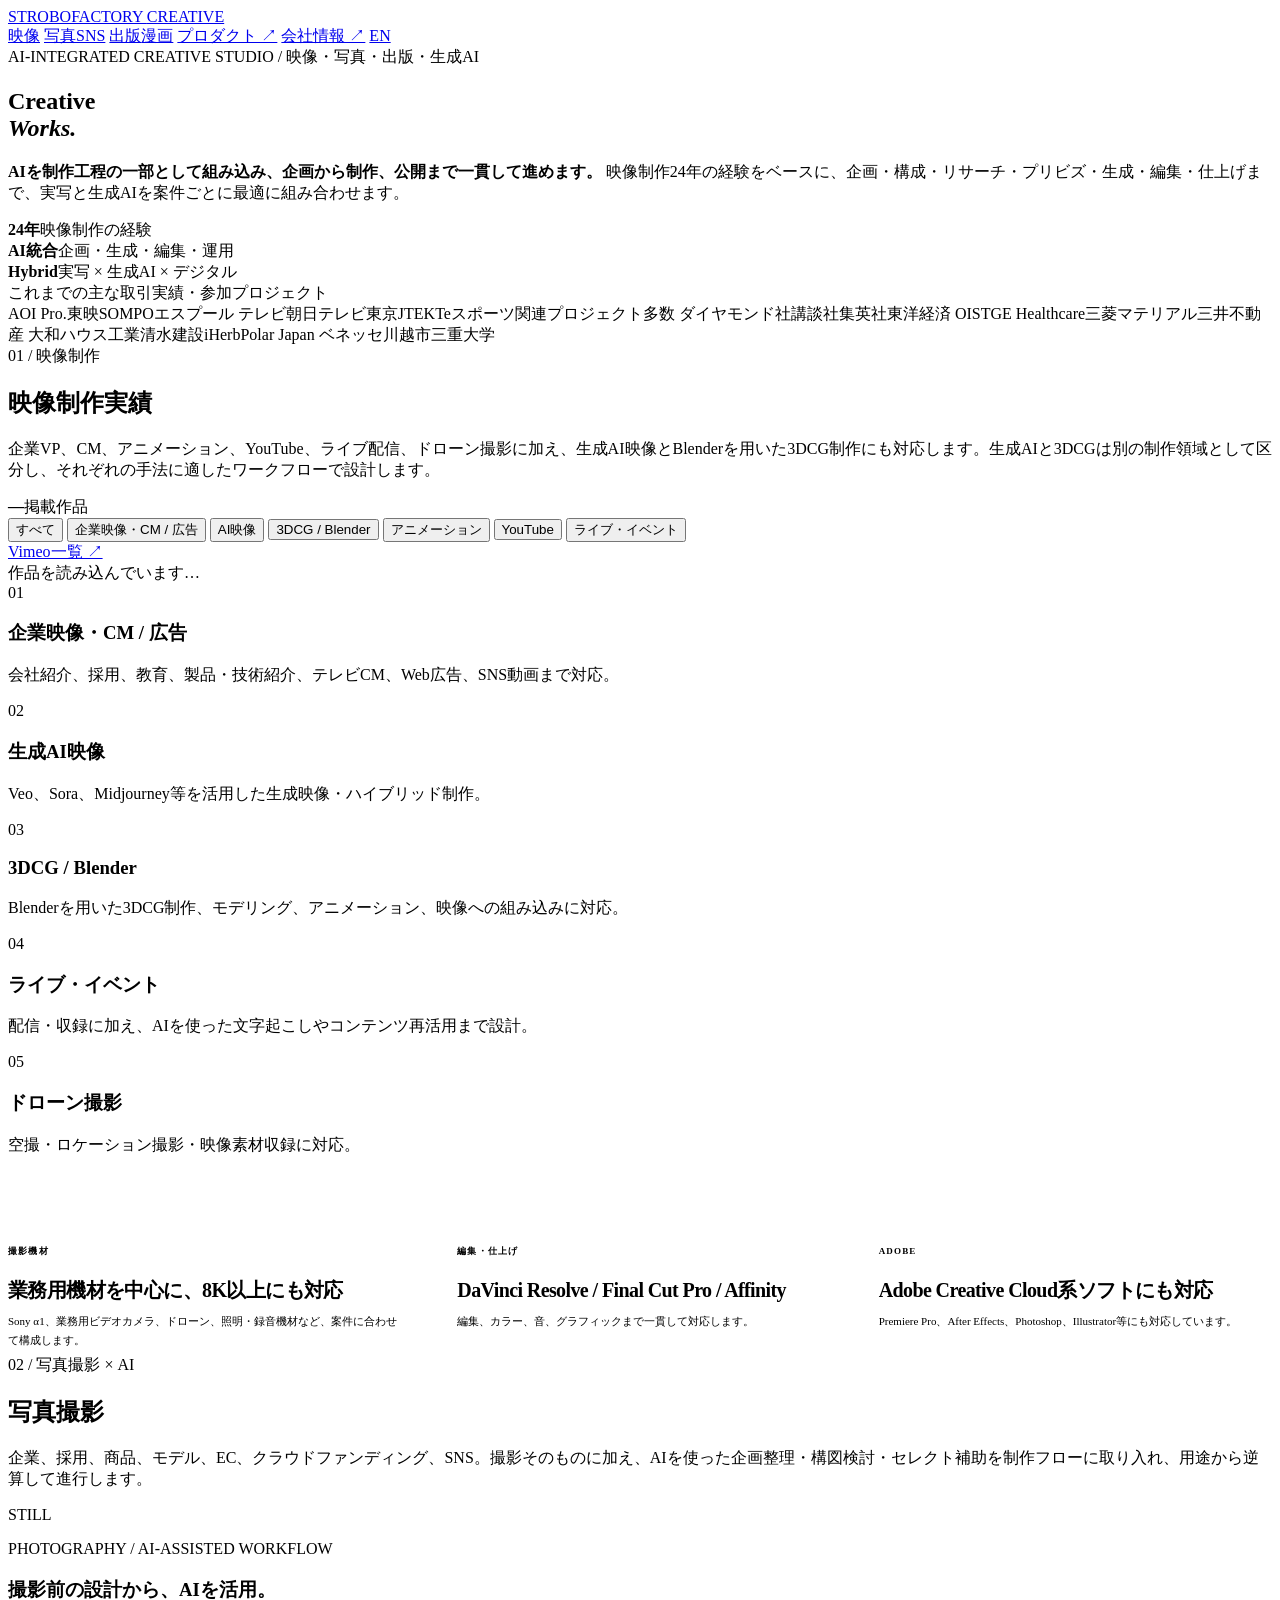
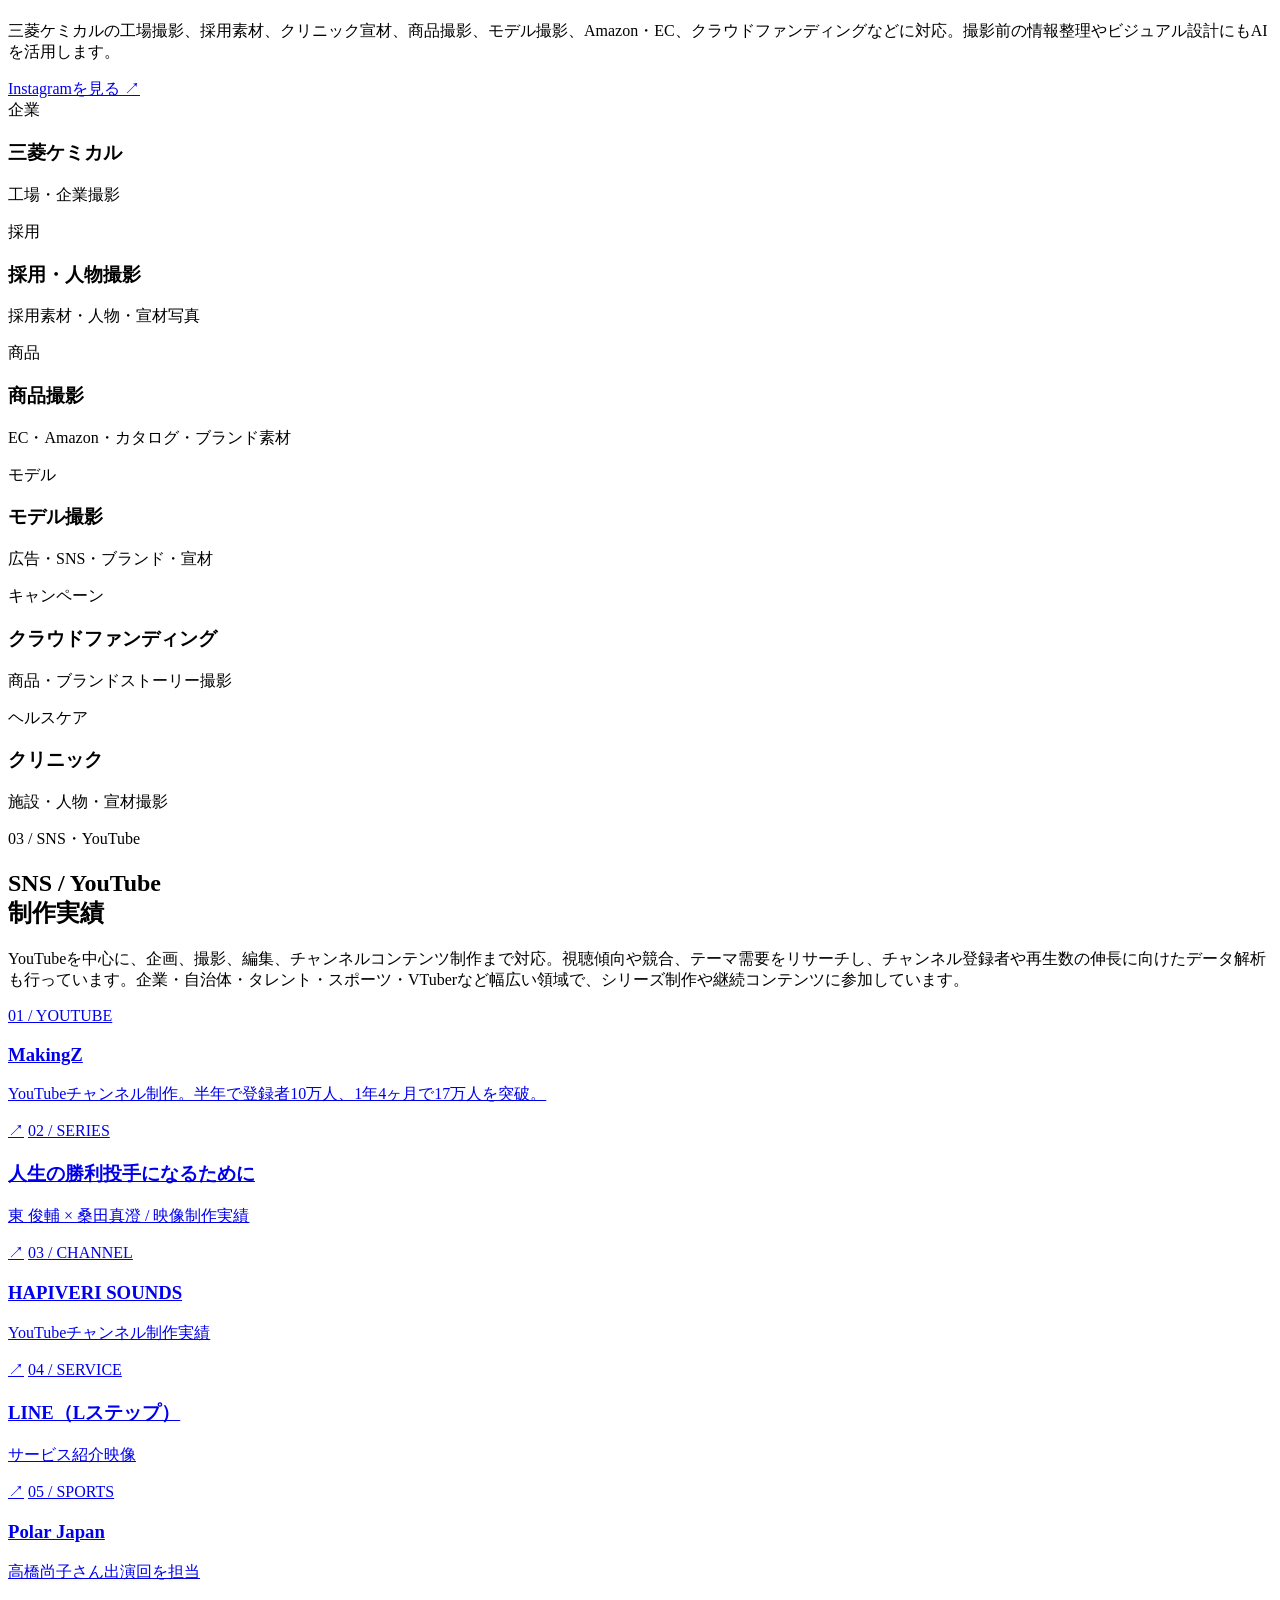
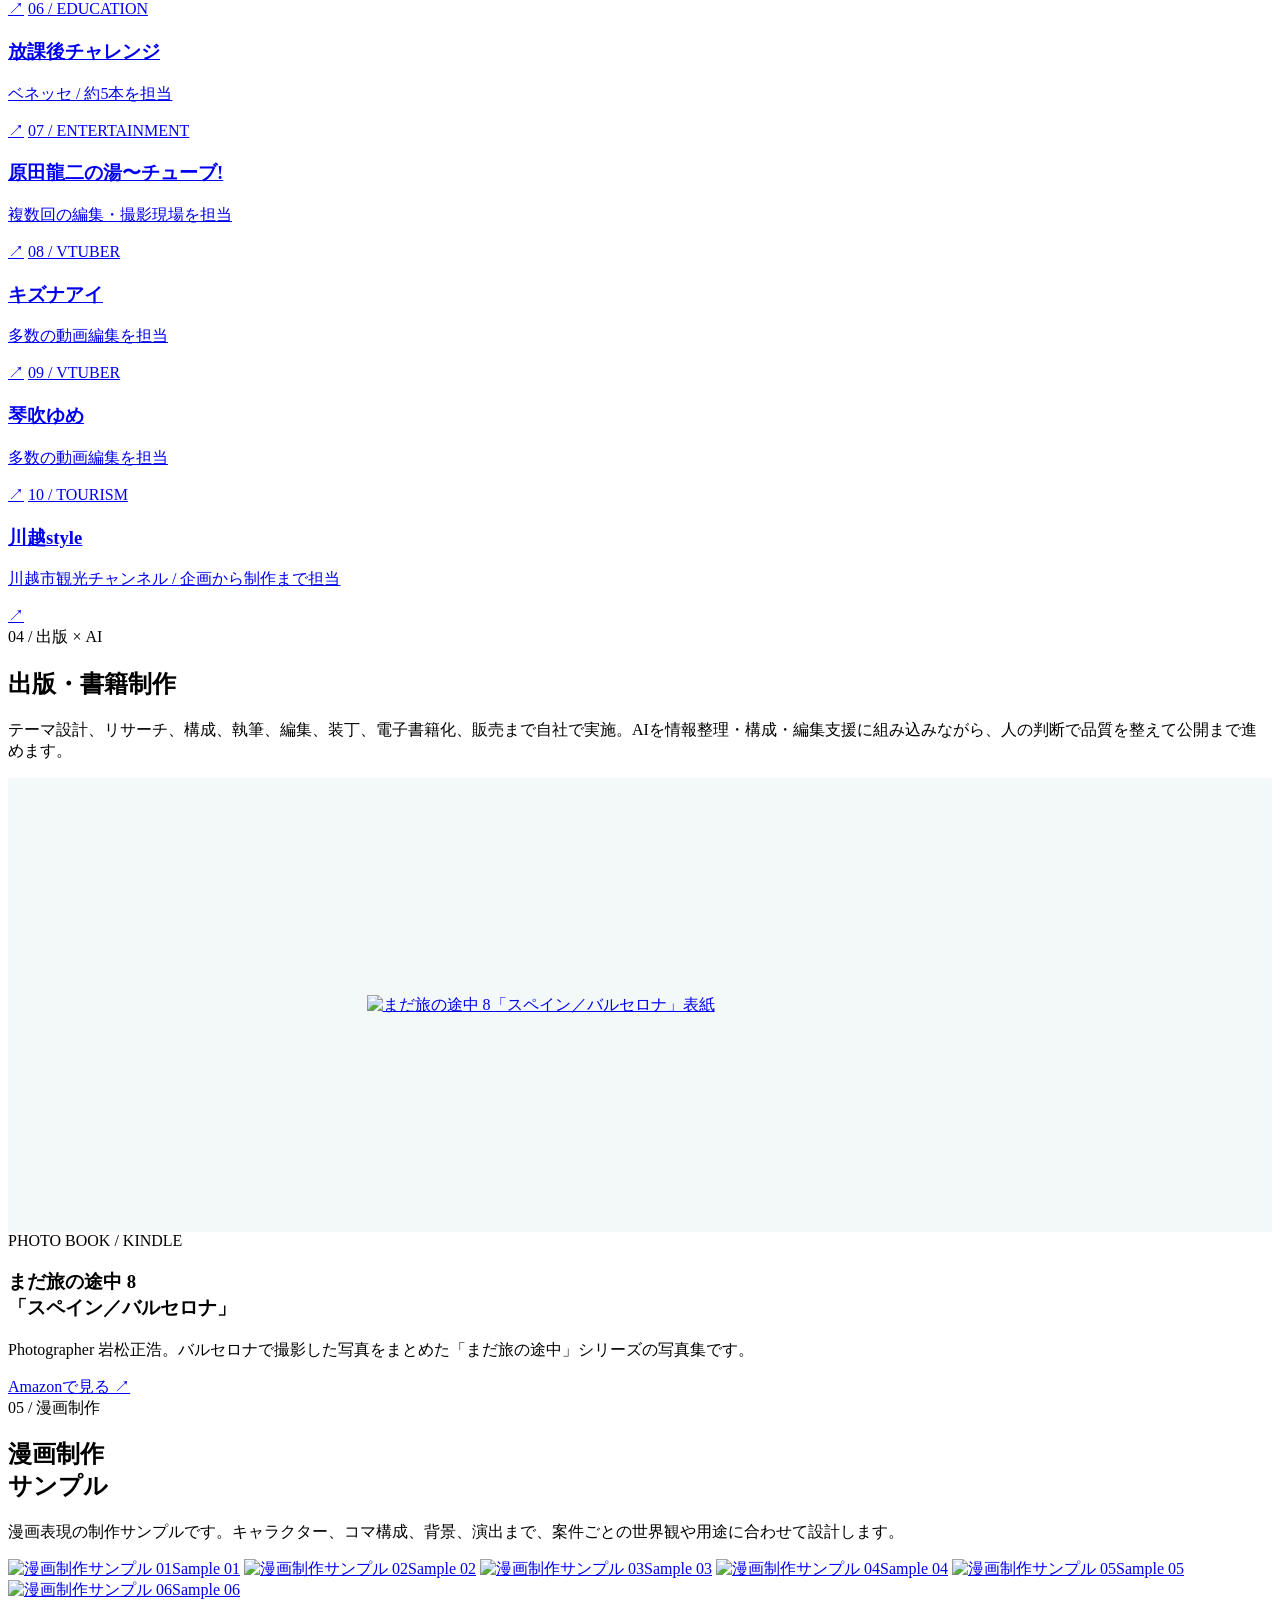
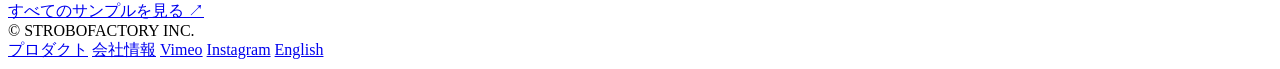
==== commit e5bd2f10: "Merge corporate and commercial portfolio categories" ====
--- a/creative/index.html
+++ b/creative/index.html
@@ -83,8 +83,7 @@
       <div class="film-toolbar">
         <div class="filters" id="filmFilters" aria-label="映像カテゴリ">
           <button class="active" type="button" data-filter="All">すべて</button>
-          <button type="button" data-filter="Corporate">企業映像</button>
-          <button type="button" data-filter="Commercial">CM・広告</button>
+          <button type="button" data-filter="Corporate">企業映像・CM / 広告</button>
           <button type="button" data-filter="AI Video">AI映像</button>
           <button type="button" data-filter="3DCG">3DCG / Blender</button>
           <button type="button" data-filter="Animation">アニメーション</button>
@@ -98,12 +97,11 @@
       <div class="film-grid" id="filmGrid" aria-live="polite"></div>
 
       <div class="discipline-index discipline-index--six">
-        <article><span>01</span><h3>企業映像</h3><p>会社紹介、採用、教育、製品・技術紹介。AIによる構成・プリビズ支援にも対応。</p></article>
-        <article><span>02</span><h3>CM・広告</h3><p>テレビCM、Web広告、SNS。実写と生成AIを組み合わせた短尺制作。</p></article>
-        <article><span>03</span><h3>生成AI映像</h3><p>Veo、Sora、Midjourney等を活用した生成映像・ハイブリッド制作。</p></article>
-        <article><span>04</span><h3>3DCG / Blender</h3><p>Blenderを用いた3DCG制作、モデリング、アニメーション、映像への組み込みに対応。</p></article>
-        <article><span>05</span><h3>ライブ・イベント</h3><p>配信・収録に加え、AIを使った文字起こしやコンテンツ再活用まで設計。</p></article>
-        <article><span>06</span><h3>ドローン撮影</h3><p>空撮・ロケーション撮影・映像素材収録に対応。</p></article>
+        <article><span>01</span><h3>企業映像・CM / 広告</h3><p>会社紹介、採用、教育、製品・技術紹介、テレビCM、Web広告、SNS動画まで対応。</p></article>
+        <article><span>02</span><h3>生成AI映像</h3><p>Veo、Sora、Midjourney等を活用した生成映像・ハイブリッド制作。</p></article>
+        <article><span>03</span><h3>3DCG / Blender</h3><p>Blenderを用いた3DCG制作、モデリング、アニメーション、映像への組み込みに対応。</p></article>
+        <article><span>04</span><h3>ライブ・イベント</h3><p>配信・収録に加え、AIを使った文字起こしやコンテンツ再活用まで設計。</p></article>
+        <article><span>05</span><h3>ドローン撮影</h3><p>空撮・ロケーション撮影・映像素材収録に対応。</p></article>
       </div>
 
       <div class="production-specs" aria-label="制作環境">
